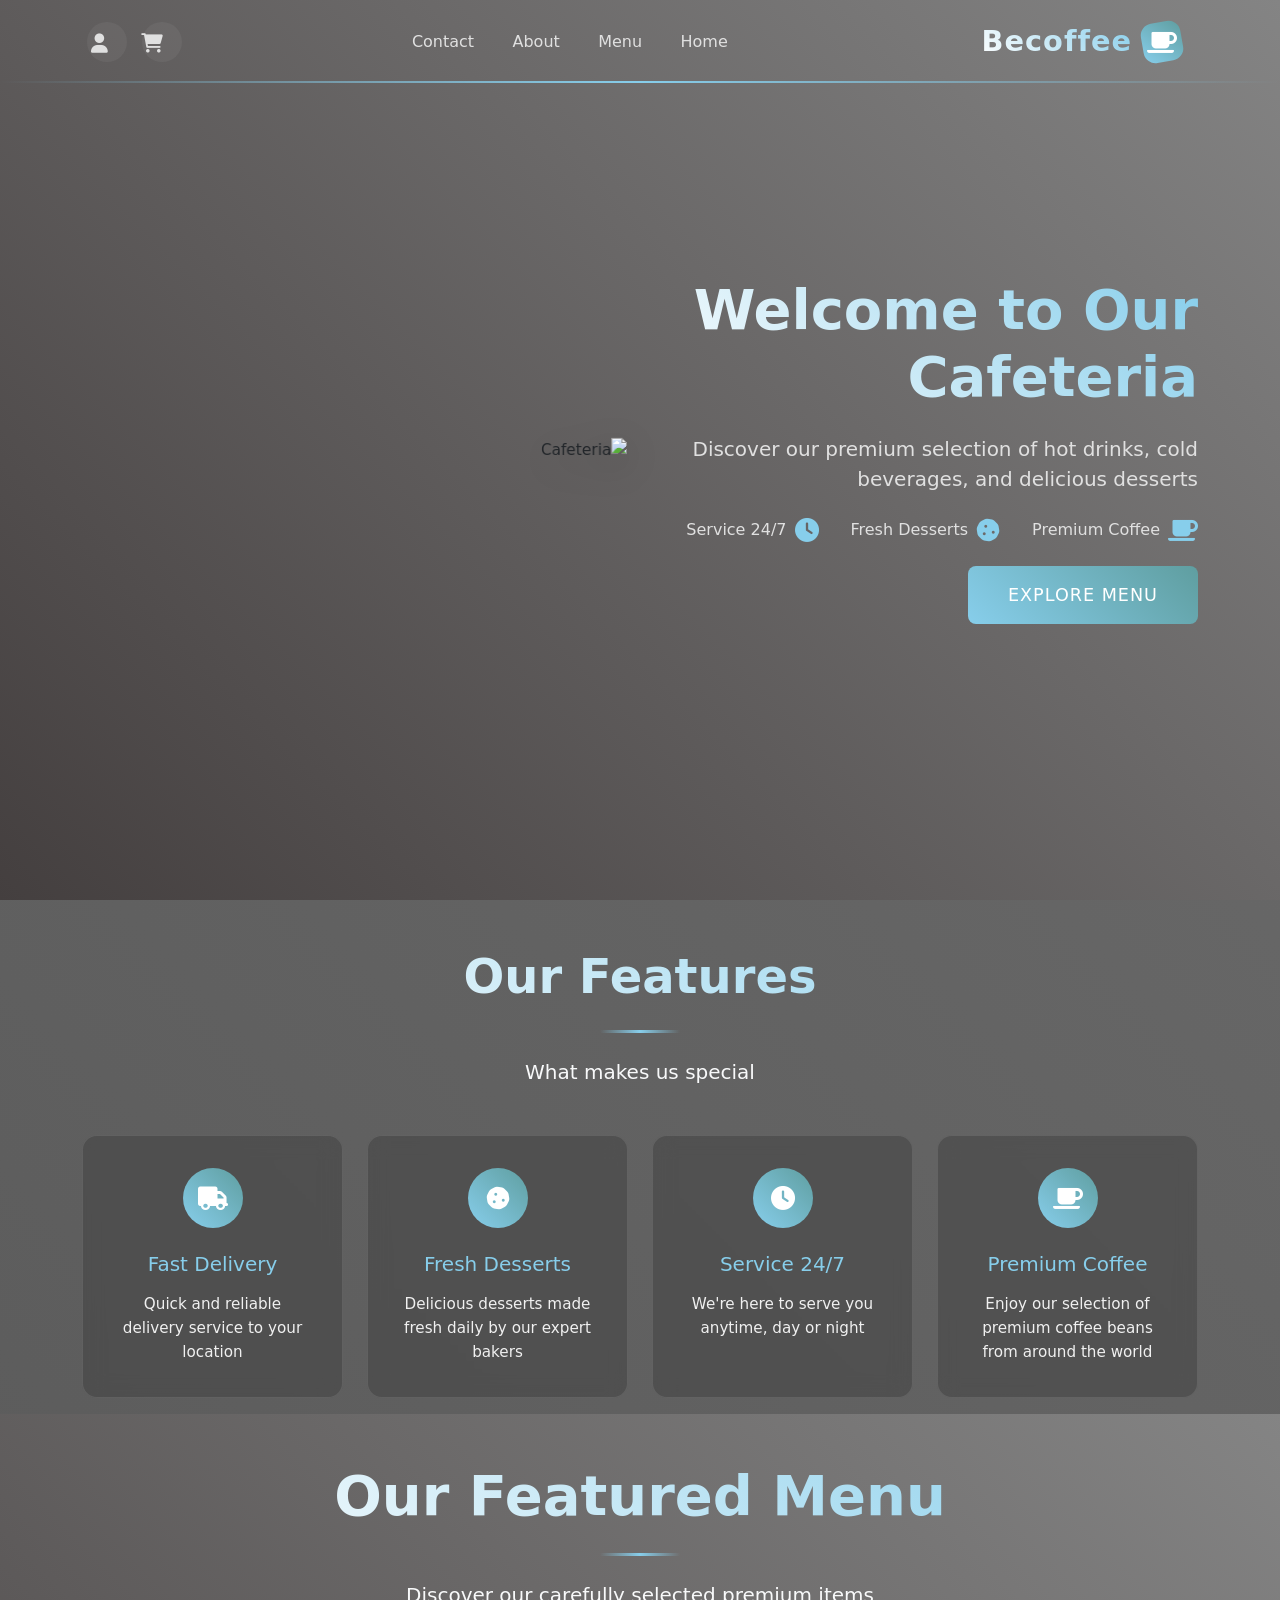
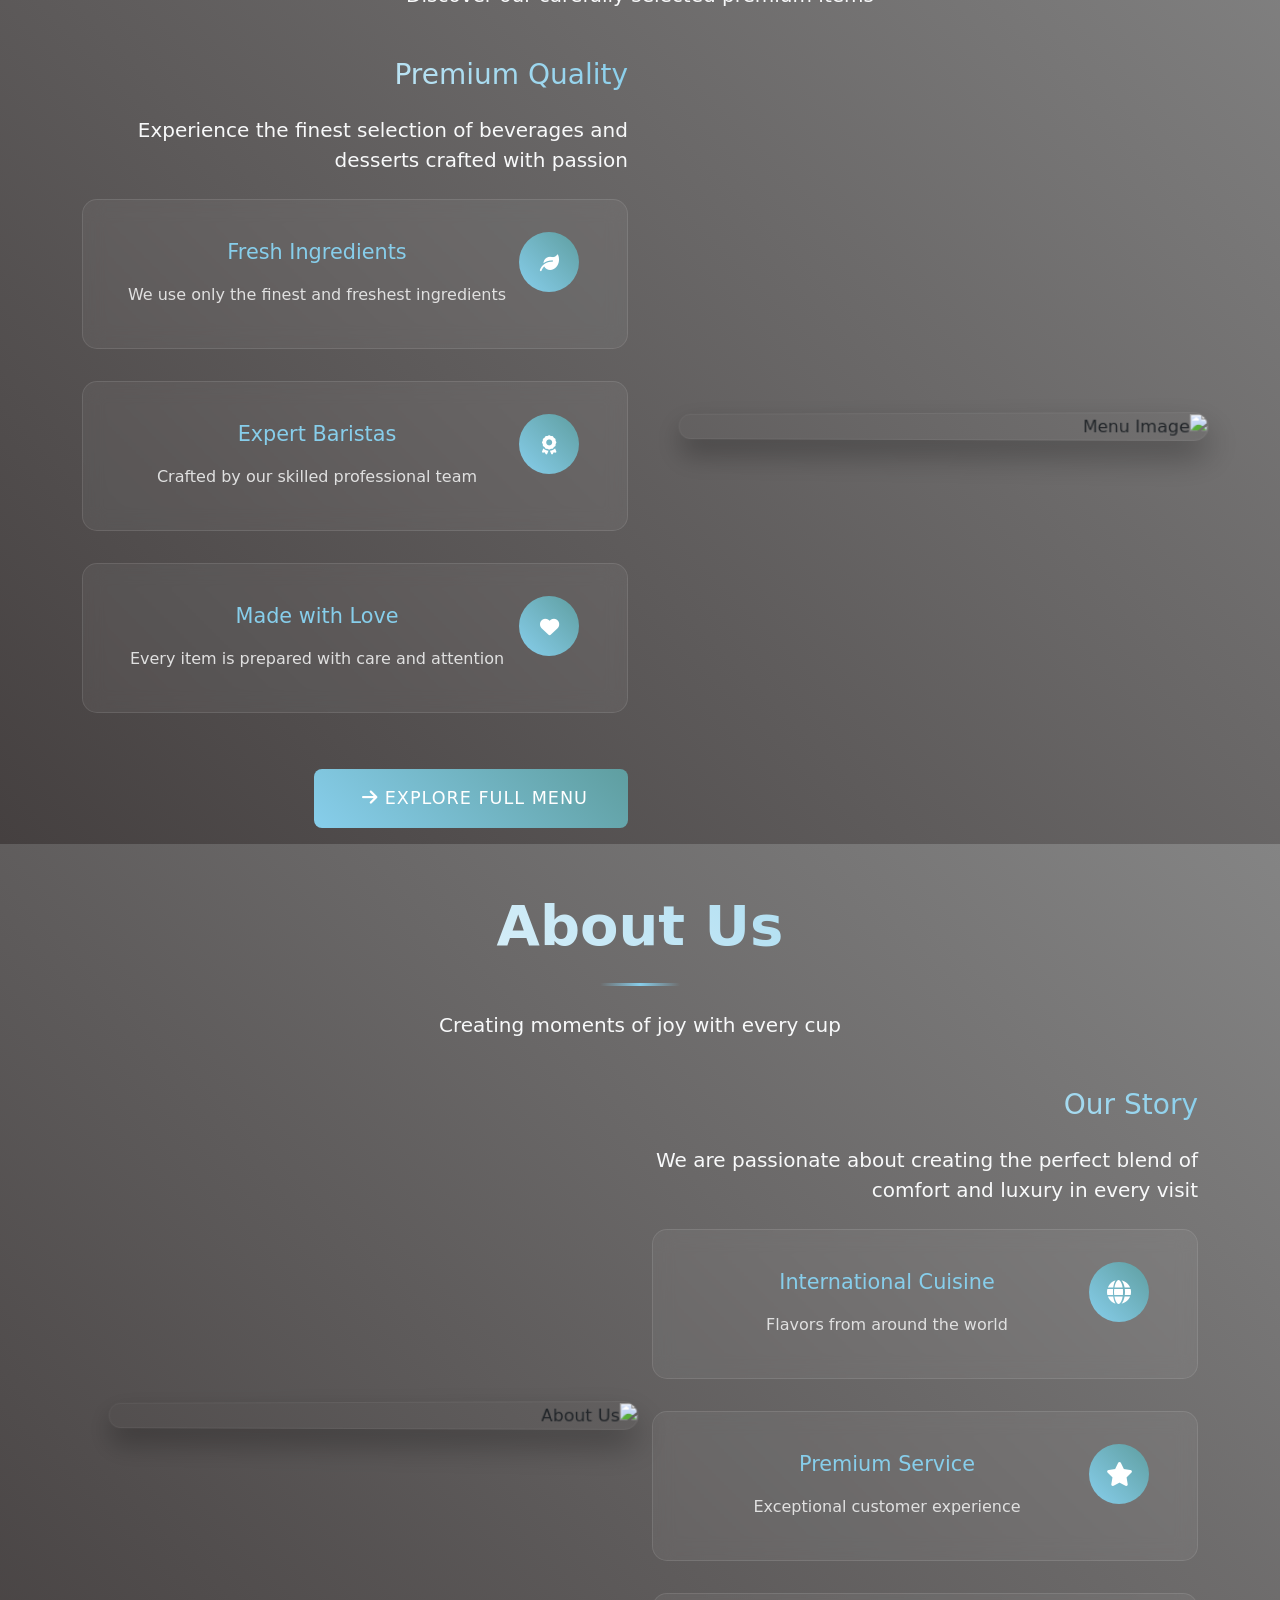
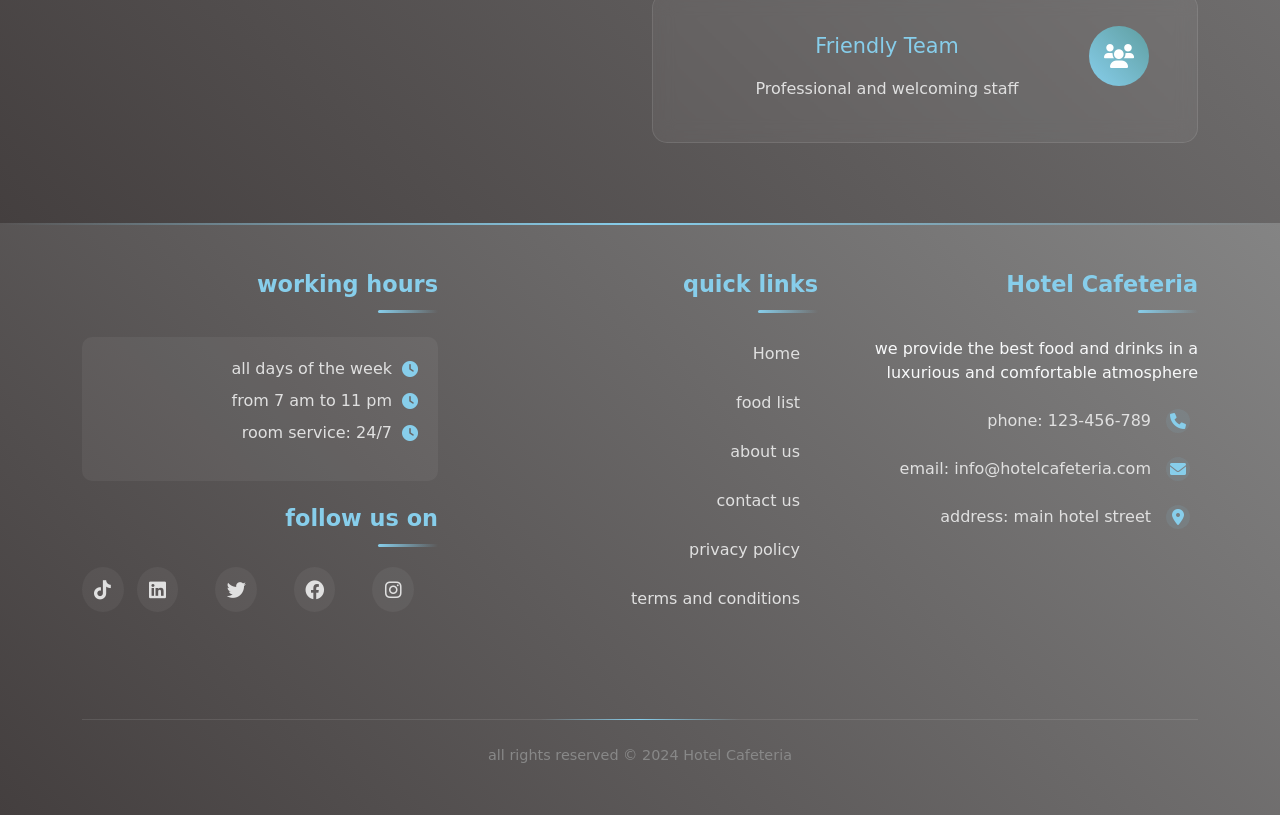
==== main-page/main.html @ fc890a3b "14/1 (login and register and main and menue" ====
<!DOCTYPE html>
<html lang="ar" dir="rtl">
  <head>
    <meta charset="UTF-8" />
    <meta name="viewport" content="width=device-width, initial-scale=1.0" />
    <title>Hotel Cafeteria</title>
    <!-- Bootstrap CSS -->
    <link
      href="https://cdn.jsdelivr.net/npm/bootstrap@5.3.0/dist/css/bootstrap.min.css"
      rel="stylesheet"
    />
    <!-- Font Awesome -->
    <link
      rel="stylesheet"
      href="https://cdnjs.cloudflare.com/ajax/libs/font-awesome/6.0.0/css/all.min.css"
    />
    <!-- Custom CSS -->
    <link rel="stylesheet" href="style.css" />
  </head>
  <body>
    <!-- Navbar -->
    <nav class="navbar navbar-expand-lg navbar-light bg-light fixed-top">
      <div class="container">
        <!-- Logo on the left -->
        <a class="navbar-brand" href="#">
          <div class="logo-container">
            <div class="logo-icon">
              <i class="fas fa-coffee"></i>
            </div>
            <span class="logo-text">Becoffee</span>
          </div>
        </a>

        <!-- Toggler button for mobile -->
        <button
          class="navbar-toggler"
          type="button"
          data-bs-toggle="collapse"
          data-bs-target="#navbarNav"
        >
          <span class="navbar-toggler-icon"></span>
        </button>

        <!-- Navigation items -->
        <div class="collapse navbar-collapse" id="navbarNav">
          <!-- Center menu items -->
          <ul class="navbar-nav mx-auto">
            <li class="nav-item">
              <a class="nav-link" href="#home">Home</a>
            </li>
            <li class="nav-item">
              <a class="nav-link" href="../products/products.html">Menu</a>
            </li>
            <li class="nav-item">
              <a class="nav-link" href="#about">About</a>
            </li>
            <li class="nav-item">
              <a class="nav-link" href="#contact">Contact</a>
            </li>
          </ul>

          <!-- Right icons -->
          <div class="nav-icons">
            <a href="#" class="nav-link d-inline-block me-3">
              <i class="fas fa-shopping-cart"></i>
            </a>
            <a href="#" class="nav-link d-inline-block">
              <i class="fas fa-user"></i>
            </a>
          </div>
        </div>
      </div>
    </nav>

    <!-- Header -->
    <header class="main-header">
      <div class="container">
        <div class="row align-items-center min-vh-100">
          <div class="col-lg-6 text-white">
            <h1 class="display-4 fw-bold mb-4">Welcome to Our Cafeteria</h1>
            <p class="lead mb-4">
              Discover our premium selection of hot drinks, cold beverages, and
              delicious desserts
            </p>
            <div class="header-features mb-4">
              <div class="feature">
                <i class="fas fa-coffee"></i>
                <span>Premium Coffee</span>
              </div>
              <div class="feature">
                <i class="fas fa-cookie"></i>
                <span>Fresh Desserts</span>
              </div>
              <div class="feature">
                <i class="fas fa-clock"></i>
                <span>24/7 Service</span>
              </div>
            </div>
            <a href="../products/products.html" class="btn btn-primary btn-lg">Explore Menu</a>
          </div>
          <div class="col-lg-6">
            <img
              src="./home_coffee_slide1.png"
              alt="Cafeteria"
              class="img-fluid header-image"
            />
          </div>
        </div>
      </div>
    </header>

    <!-- Features Section -->
    <section class="features-section py-5">
      <div class="container">
        <div class="section-header text-center mb-5">
          <h2 class="display-5 fw-bold text-gradient">Our Features</h2>
          <div class="section-divider"></div>
          <p class="lead text-light">What makes us special</p>
        </div>

        <div class="row g-4">
          <!-- Feature 1 -->
          <div class="col-lg-3 col-md-6">
            <div class="feature-box text-center">
              <div class="feature-icon">
                <i class="fas fa-coffee"></i>
              </div>
              <h4>Premium Coffee</h4>
              <p>
                Enjoy our selection of premium coffee beans from around the world
              </p>
            </div>
          </div>

          <!-- Feature 2 -->
          <div class="col-lg-3 col-md-6">
            <div class="feature-box text-center">
              <div class="feature-icon">
                <i class="fas fa-clock"></i>
              </div>
              <h4>24/7 Service</h4>
              <p>We're here to serve you anytime, day or night</p>
            </div>
          </div>

          <!-- Feature 3 -->
          <div class="col-lg-3 col-md-6">
            <div class="feature-box text-center">
              <div class="feature-icon">
                <i class="fas fa-cookie"></i>
              </div>
              <h4>Fresh Desserts</h4>
              <p>Delicious desserts made fresh daily by our expert bakers</p>
            </div>
          </div>

          <!-- Feature 4 -->
          <div class="col-lg-3 col-md-6">
            <div class="feature-box text-center">
              <div class="feature-icon">
                <i class="fas fa-truck"></i>
              </div>
              <h4>Fast Delivery</h4>
              <p>Quick and reliable delivery service to your location</p>
            </div>
          </div>
        </div>
      </div>
    </section>

    <!-- Menu Section -->
    <section id="menu" class="menu-section py-5">
      <div class="container">
        <div class="section-header text-center mb-5">
          <h2 class="display-5 fw-bold text-gradient">Our Featured Menu</h2>
          <div class="section-divider"></div>
          <p class="lead text-light">
            Discover our carefully selected premium items
          </p>
        </div>
        <div class="row align-items-center">
          <div class="col-lg-6 mb-4 mb-lg-0">
            <div class="menu-image-container">
              <img
                src="./66782a3f20ce4051506907.jpg"
                alt="Menu Image"
                class="img-fluid rounded-lg menu-image"
              />
              <div class="menu-image-overlay"></div>
            </div>
          </div>
          <div class="col-lg-6">
            <div class="menu-content">
              <h3 class="text-gradient mb-4">Premium Quality</h3>
              <p class="lead text-light mb-4">
                Experience the finest selection of beverages and desserts crafted
                with passion
              </p>
              <div class="menu-features">
                <div class="menu-feature-item">
                  <div class="feature-icon">
                    <i class="fas fa-leaf"></i>
                  </div>
                  <div class="feature-text">
                    <h5>Fresh Ingredients</h5>
                    <p>We use only the finest and freshest ingredients</p>
                  </div>
                </div>
                <div class="menu-feature-item">
                  <div class="feature-icon">
                    <i class="fas fa-award"></i>
                  </div>
                  <div class="feature-text">
                    <h5>Expert Baristas</h5>
                    <p>Crafted by our skilled professional team</p>
                  </div>
                </div>
                <div class="menu-feature-item">
                  <div class="feature-icon">
                    <i class="fas fa-heart"></i>
                  </div>
                  <div class="feature-text">
                    <h5>Made with Love</h5>
                    <p>Every item is prepared with care and attention</p>
                  </div>
                </div>
              </div>
              <a href="../products/products.html" class="btn btn-primary btn-lg mt-4">
                <span>Explore Full Menu</span>
                <i class="fas fa-arrow-right ms-2"></i>
              </a>
            </div>
          </div>
        </div>
      </div>
    </section>

    <!-- About Us Section -->
    <section id="about" class="about-section py-5">
      <div class="container">
        <div class="section-header text-center mb-5">
          <h2 class="display-5 fw-bold text-gradient">About Us</h2>
          <div class="section-divider"></div>
          <p class="lead text-light">Creating moments of joy with every cup</p>
        </div>
        <div class="row align-items-center">
          <div class="col-lg-6 mb-4 mb-lg-0">
            <div class="about-content">
              <h3 class="text-gradient mb-4">Our Story</h3>
              <p class="lead text-light mb-4">
                We are passionate about creating the perfect blend of comfort and
                luxury in every visit
              </p>
              <div class="about-features">
                <div class="about-feature-item">
                  <i class="fas fa-globe"></i>
                  <div>
                    <h5>International Cuisine</h5>
                    <p>Flavors from around the world</p>
                  </div>
                </div>
                <div class="about-feature-item">
                  <i class="fas fa-star"></i>
                  <div>
                    <h5>Premium Service</h5>
                    <p>Exceptional customer experience</p>
                  </div>
                </div>
                <div class="about-feature-item">
                  <i class="fas fa-users"></i>
                  <div>
                    <h5>Friendly Team</h5>
                    <p>Professional and welcoming staff</p>
                  </div>
                </div>
              </div>
            </div>
          </div>
          <div class="col-lg-6">
            <div class="about-image-container">
              <img
                src="about-image.jpg"
                alt="About Us"
                class="img-fluid rounded-lg about-image"
              />
              <div class="about-image-overlay"></div>
            </div>
          </div>
        </div>
      </div>
    </section>

    <!-- Footer -->
    <footer class="bg-dark text-light py-5">
      <div class="container">
        <div class="row g-4">
          <!-- معلومات الشركة -->
          <div class="col-lg-4 col-md-6">
            <h5 class="mb-4 footer-title">Hotel Cafeteria</h5>
            <p class="mb-3">
              we provide the best food and drinks in a luxurious and comfortable
              atmosphere
            </p>
            <div class="footer-info">
              <p class="mb-2">
                <i class="fas fa-phone me-2 footer-icon"></i>
                phone: 123-456-789
              </p>
              <p class="mb-2">
                <i class="fas fa-envelope me-2 footer-icon"></i>
                email: info@hotelcafeteria.com
              </p>
              <p class="mb-2">
                <i class="fas fa-map-marker-alt me-2 footer-icon"></i>
                address: main hotel street
              </p>
            </div>
          </div>

          <!-- روابط سريعة -->
          <div class="col-lg-4 col-md-6">
            <h5 class="mb-4 footer-title">quick links</h5>
            <ul class="footer-links">
              <li><a href="#home">Home</a></li>
              <li><a href="../products/products.html">food list</a></li>
              <li><a href="#about">about us</a></li>
              <li><a href="#contact">contact us</a></li>
              <li><a href="#">privacy policy</a></li>
              <li><a href="#">terms and conditions</a></li>
            </ul>
          </div>

          <!-- ساعات العمل والتواصل -->
          <div class="col-lg-4 col-md-6">
            <h5 class="mb-4 footer-title">working hours</h5>
            <div class="footer-hours mb-4">
              <p class="mb-2">all days of the week</p>
              <p class="mb-2">from 7 am to 11 pm</p>
              <p class="mb-3">room service: 24/7</p>
            </div>
            <h5 class="mb-3 footer-title">follow us on</h5>
            <div class="social-icons">
              <a href="#" class="me-4" title="Instagram">
                <i class="fab fa-instagram"></i>
              </a>
              <a href="#" class="me-4" title="Facebook">
                <i class="fab fa-facebook"></i>
              </a>
              <a href="#" class="me-4" title="Twitter">
                <i class="fab fa-twitter"></i>
              </a>
              <a href="#" class="me-4" title="LinkedIn">
                <i class="fab fa-linkedin"></i>
              </a>
              <a href="#" title="TikTok">
                <i class="fab fa-tiktok"></i>
              </a>
            </div>
          </div>
        </div>

        <!-- حقوق النشر -->
        <div class="row mt-5">
          <div class="col-12">
            <div class="footer-bottom text-center">
              <p class="mb-0">all rights reserved &copy; 2024 Hotel Cafeteria</p>
            </div>
          </div>
        </div>
      </div>
    </footer>

    <!-- Bootstrap JS -->
    <script src="https://cdn.jsdelivr.net/npm/bootstrap@5.3.0/dist/js/bootstrap.bundle.min.js"></script>
    <!-- Custom JS -->
    <script src="products.js"></script>
  </body>
</html>
---- main-page/style.css ----
:root {
  --primary-color: #87CEEB;
  --secondary-color: #808080;
  --dark-gray: #848484;   /* رمادي غامق */
  --medium-gray: #443f3f;   /* رمادي متوسط */
  --light-gray: #606060;    /* رمادي فاتح */
}

body {
  padding-top: 0;
}

.navbar {
  background: transparent !important;
  position: absolute;
  width: 100%;
  z-index: 1000;
  padding: 20px 0;
  transition: all 0.3s ease;
}

.navbar.scrolled {
  background: linear-gradient(45deg, var(--medium-gray), var(--dark-gray)) !important;
  position: fixed;
  top: 0;
  padding: 15px 0;
}

.navbar::after {
  content: '';
  position: absolute;
  bottom: 0;
  left: 0;
  width: 100%;
  height: 2px;
  background: linear-gradient(to right, transparent, var(--primary-color), transparent);
}

.navbar-brand {
  padding: 0;
}

.navbar-brand img {
  height: 40px;
  transition: transform 0.3s ease;
}

.navbar-brand:hover img {
  transform: scale(1.05);
}

.navbar .nav-link {
  color: #e0e0e0 !important;
  font-weight: 500;
  padding: 0.5rem 1.2rem !important;
  position: relative;
  transition: all 0.3s ease;
}

.navbar .nav-link::after {
  content: '';
  position: absolute;
  bottom: 0;
  left: 50%;
  transform: translateX(-50%);
  width: 0;
  height: 2px;
  background: var(--primary-color);
  transition: width 0.3s ease;
}

.navbar .nav-link:hover {
  color: var(--primary-color) !important;
}

.navbar .nav-link:hover::after {
  width: 70%;
}

.nav-icons .nav-link {
  color: #e0e0e0 !important;
  font-size: 1.2rem;
  width: 40px;
  height: 40px;
  display: inline-flex;
  align-items: center;
  justify-content: center;
  border-radius: 50%;
  margin: 0 5px;
  background: rgba(255, 255, 255, 0.05);
  transition: all 0.3s ease;
}

.nav-icons .nav-link:hover {
  color: var(--primary-color) !important;
  background: rgba(255, 255, 255, 0.1);
  transform: translateY(-2px);
}

.navbar-toggler {
  border: none;
  padding: 0;
  width: 40px;
  height: 40px;
  display: flex;
  align-items: center;
  justify-content: center;
  background: rgba(255, 255, 255, 0.05);
  border-radius: 5px;
}

.navbar-toggler:focus {
  box-shadow: none;
  border: 1px solid var(--primary-color);
}

.navbar-toggler-icon {
  background-image: url("data:image/svg+xml,%3csvg xmlns='http://www.w3.org/2000/svg' viewBox='0 0 30 30'%3e%3cpath stroke='rgba(255, 255, 255, 0.7)' stroke-linecap='round' stroke-miterlimit='10' stroke-width='2' d='M4 7h22M4 15h22M4 23h22'/%3e%3c/svg%3e") !important;
}

@media (max-width: 991.98px) {
  .navbar-collapse {
      background: linear-gradient(45deg, var(--medium-gray), var(--dark-gray));
      padding: 1rem;
      border-radius: 10px;
      margin-top: 1rem;
  }

  .navbar-nav {
      gap: 0.5rem;
  }

  .nav-icons {
      margin-top: 1rem;
      display: flex;
      justify-content: center;
      gap: 1rem;
  }
}

.carousel-item img {
  height: 600px;
  object-fit: cover;
}

.social-icons a {
  transition: color 0.3s;

}

.social-icons a:hover {
  color: var(--primary-color) !important;
}

.feature-item {
  padding: 10px;
  border-radius: 5px;
  transition: background-color 0.3s;
}

.feature-item:hover {
  background-color: rgba(135, 206, 235, 0.1);
}

.btn-primary {
  background-color: var(--primary-color);
  border-color: var(--primary-color);
}

.btn-primary:hover {
  background-color: #5f9ea0;
  border-color: #5f9ea0;
}

/* المزيد من التنسيقات سيتم إضافتها حسب الحاجة */

.navbar .nav-link {
  color: #333;
  font-weight: 500;
  padding: 0.5rem 1rem;
}

.navbar .nav-link:hover {
  color: var(--primary-color);
}

.nav-icons .nav-link {
  font-size: 1.2rem;
  padding: 0.5rem;
}

.nav-icons .nav-link:hover {
  color: var(--primary-color);
}

/* تحسين توسيط عناصر القائمة */
.navbar-nav.mx-auto {
  margin-left: auto !important;
  margin-right: auto !important;
}

.cart-item {
  padding: 10px;
  border: 1px solid #dee2e6;
  border-radius: 5px;
}

.cart-item .btn-group {
  display: flex;
  align-items: center;
}

.cart-item .btn-group .btn {
  padding: 0.25rem 0.5rem;
}

.cart-item .btn-group span {
  min-width: 30px;
  text-align: center;
}

.cart-item .btn-danger {
  padding: 0.25rem 0.5rem;
}

/* تحسين تنسيقات Footer */
footer {
  background: linear-gradient(45deg, var(--medium-gray), var(--dark-gray)) !important;
  position: relative;
  overflow: hidden;
}

footer::before {
  content: '';
  position: absolute;
  top: 0;
  left: 0;
  width: 100%;
  height: 2px;
  background: linear-gradient(to right, transparent, var(--primary-color), transparent);
}

.footer-title {
  color: var(--primary-color);
  font-weight: 600;
  position: relative;
  padding-bottom: 15px;
  margin-bottom: 25px;
  font-size: 1.4rem;
}

.footer-title::after {
  content: '';
  position: absolute;
  right: 0;
  bottom: 0;
  width: 60px;
  height: 3px;
  background: linear-gradient(to right, var(--primary-color), transparent);
  border-radius: 2px;
}

.footer-info p {
  color: #e0e0e0;
  transition: all 0.3s ease;
  padding: 8px 0;
  display: flex;
  align-items: center;
  margin-bottom: 10px;
}

.footer-info p:hover {
  color: var(--primary-color);
  transform: translateX(-5px);
}

.footer-icon {
  color: var(--primary-color);
  width: 24px;
  height: 24px;
  margin-left: 15px;
  display: flex;
  align-items: center;
  justify-content: center;
  background: rgba(135, 206, 235, 0.1);
  border-radius: 50%;
  padding: 5px;
}

.footer-links {
  list-style: none;
  padding: 0;
  margin: 0;
}

.footer-links li {
  margin-bottom: 15px;
  transition: all 0.3s ease;
}

.footer-links a {
  color: #e0e0e0;
  text-decoration: none;
  transition: all 0.3s ease;
  display: flex;
  align-items: center;
  padding: 5px 0;
}

.footer-links a::before {
  content: '\f054';
  font-family: 'Font Awesome 5 Free';
  font-weight: 900;
  margin-left: 10px;
  font-size: 0.8rem;
  color: var(--primary-color);
  opacity: 0;
  transition: all 0.3s ease;
}

.footer-links a:hover {
  color: var(--primary-color);
  padding-right: 10px;
}

.footer-links a:hover::before {
  opacity: 1;
}

.footer-hours {
  background: rgba(255, 255, 255, 0.05);
  padding: 20px;
  border-radius: 10px;
  margin-bottom: 30px;
}

.footer-hours p {
  color: #e0e0e0;
  margin-bottom: 10px;
  display: flex;
  align-items: center;
}

.footer-hours p::before {
  content: '\f017';
  font-family: 'Font Awesome 5 Free';
  font-weight: 900;
  color: var(--primary-color);
  margin-left: 10px;
}

/* تحسين أيقونات التواصل الاجتماعي */
.social-icons {
  display: flex;
  align-items: center;
  gap: 0.8rem;
  margin-top: 20px;
}

.social-icons a {
  color: #e0e0e0;
  font-size: 1.2rem;
  transition: all 0.4s ease;
  display: flex;
  align-items: center;
  justify-content: center;
  width: 45px;
  height: 45px;
  border-radius: 50%;
  background: rgba(255, 255, 255, 0.05);
  border: none;
  position: relative;
  overflow: hidden;
  text-decoration: none;
}

.social-icons a::before {
  content: '';
  position: absolute;
  top: 0;
  left: 0;
  width: 100%;
  height: 100%;
  background: linear-gradient(45deg, var(--primary-color), #5f9ea0);
  opacity: 0;
  transition: all 0.4s ease;
  z-index: 1;
}

.social-icons a i {
  position: relative;
  z-index: 2;
}

.social-icons a:hover {
  transform: translateY(-5px) rotate(360deg);
  border: none;
}

.social-icons a:hover::before {
  opacity: 0;
}

.social-icons a:hover i {
  color: var(--primary-color);
}

.footer-bottom {
  padding-top: 25px;
  margin-top: 40px;
  border-top: 1px solid rgba(255, 255, 255, 0.1);
  position: relative;
}

.footer-bottom::before {
  content: '';
  position: absolute;
  top: -1px;
  left: 50%;
  transform: translateX(-50%);
  width: 200px;
  height: 1px;
  background: linear-gradient(to right, transparent, var(--primary-color), transparent);
}

.footer-bottom p {
  color: #888;
  font-size: 0.9rem;
  text-align: center;
}

@media (max-width: 768px) {
  .footer-title {
      margin-top: 2rem;
      font-size: 1.2rem;
  }

  .social-icons {
      justify-content: center;
      margin-top: 1.5rem;
  }

  .footer-hours {
      margin-top: 2rem;
  }
}

@media (max-width: 991.98px) {
  .navbar-collapse {
      max-height: calc(100vh - 100px);
      overflow-y: auto;
  }

  .navbar .nav-link {
      padding: 0.8rem 1.2rem !important;
      text-align: center;
  }

  .navbar .nav-link::after {
      bottom: 5px;
  }
}

/* تنسيق Header الرئيسي */
.main-header {
  background: linear-gradient(45deg, var(--medium-gray), var(--dark-gray));
  min-height: 100vh;
  position: relative;
  overflow: hidden;
}

.main-header::before {
  content: '';
  position: absolute;
  top: 0;
  left: 0;
  width: 100%;
  height: 100%;
  background: url('pattern.png');
  opacity: 0.1;
}

.main-header .container {
  position: relative;
  z-index: 1;
}

.main-header h1 {
  font-size: 3.5rem;
  margin-bottom: 1.5rem;
  background: linear-gradient(45deg, #fff, var(--primary-color));
  -webkit-background-clip: text;
  -webkit-text-fill-color: transparent;
}

.main-header .lead {
  font-size: 1.25rem;
  color: #e0e0e0;
  margin-bottom: 2rem;
}

.header-features {
  display: flex;
  gap: 2rem;
  margin-bottom: 2.5rem;
}

.header-features .feature {
  display: flex;
  align-items: center;
  gap: 0.5rem;
  color: #e0e0e0;
}

.header-features .feature i {
  color: var(--primary-color);
  font-size: 1.5rem;
}

.header-image {
  transform: perspective(1000px) rotateY(-15deg);
  transition: transform 0.3s ease;
  filter: drop-shadow(0 10px 20px rgba(0,0,0,0.3));
}

.header-image:hover {
  transform: perspective(1000px) rotateY(0deg);
}

.btn-primary {
  padding: 1rem 2rem;
  font-size: 1.1rem;
  text-transform: uppercase;
  letter-spacing: 1px;
  position: relative;
  overflow: hidden;
  z-index: 1;
}

.btn-primary::before {
  content: '';
  position: absolute;
  top: 0;
  left: 0;
  width: 0;
  height: 100%;
  background: rgba(255,255,255,0.1);
  transition: width 0.3s ease;
  z-index: -1;
}

.btn-primary:hover::before {
  width: 100%;
}

/* تحسينات للشاشات الصغيرة */
@media (max-width: 991.98px) {
  .main-header {
      text-align: center;
  }

  .header-features {
      justify-content: center;
      flex-wrap: wrap;
  }

  .header-image {
      margin-top: 3rem;
      transform: none;
  }

  .navbar-collapse {
      background: linear-gradient(45deg, var(--medium-gray), var(--dark-gray));
  }
}

/* تنسيقات مشتركة لجميع الأقسام */
.features-section,
.menu-section,
.about-section {
  position: relative;
  background: url('./istockphoto-1667914729-612x612.jpg') center/cover fixed;
  background-size: 100% auto;
  z-index: 2;
  padding: 5rem 0;
}

.features-section::before,
.menu-section::before,
.about-section::before {
  content: '';
  position: absolute;
  top: 0;
  left: 0;
  width: 100%;
  height: 100%;
  background: linear-gradient(45deg,
      rgba(64, 64, 64, 0.85),
      rgba(64, 64, 64, 0.80)
  );
  z-index: -1;
}

/* تنسيقات مشتركة للبطاقات في جميع الأقسام */
.feature-box,
.menu-feature-item,
.about-feature-item {
  background: rgba(64, 64, 64, 0.5);
  backdrop-filter: blur(10px);
  border: 1px solid rgba(255, 255, 255, 0.1);
  padding: 2rem;
  border-radius: 15px;
  transition: all 0.3s ease;
  height: 100%;
}

.feature-box:hover,
.menu-feature-item:hover,
.about-feature-item:hover {
  background: rgba(64, 64, 64, 0.7);
}

/* تنسيقات مشتركة للأيقونات */
.feature-icon,
.menu-feature-item .feature-icon,
.about-feature-item i {
  width: 60px;
  height: 60px;
  background: linear-gradient(45deg, var(--primary-color), #5f9ea0);
  border-radius: 50%;
  display: flex;
  align-items: center;
  justify-content: center;
  margin: 0 auto 1.5rem;
  color: white;
  font-size: 1.5rem;
  transition: all 0.3s ease;
}

/* تنسيقات مشتركة للنصوص */
.feature-box h4,
.menu-feature-item h5,
.about-feature-item h5 {
  color: var(--primary-color);
  margin-bottom: 1rem;
  font-size: 1.25rem;
  text-align: center;
}

.feature-box p,
.menu-feature-item p,
.about-feature-item p {
  color: #f0f0f0;
  margin-bottom: 0;
  font-size: 0.95rem;
  line-height: 1.6;
  text-align: center;
}

/* تنسيقات الصور في الأقسام */
.menu-image-container,
.about-image-container {
  position: relative;
  overflow: hidden;
  border-radius: 15px;
  box-shadow: 0 10px 30px rgba(0,0,0,0.3);
  border: 1px solid rgba(255, 255, 255, 0.05);
  margin-bottom: 2rem;
}

.menu-image,
.about-image {
  transition: transform 0.5s ease;
  width: 100%;
}

.menu-image-container:hover .menu-image,
.about-image-container:hover .about-image {
  transform: scale(1.05);
}

/* تنسيقات للشاشات الصغيرة */
@media (max-width: 991.98px) {
  .features-section,
  .menu-section,
  .about-section {
      padding: 3rem 0;
  }

  .feature-box,
  .menu-feature-item,
  .about-feature-item {
      margin-bottom: 2rem;
  }

  .feature-box:hover,
  .menu-feature-item:hover,
  .about-feature-item:hover {
      transform: translateY(-5px);
  }
}

/* تباعد بين الأقسام */
.menu-section,
.about-section {
  margin-top: -2rem;
}

/* تنسيقات اللوجو */
.logo-container {
  display: flex;
  align-items: center;
  gap: 10px;
}

.logo-icon {
  width: 40px;
  height: 40px;
  background: linear-gradient(45deg, var(--primary-color), #5f9ea0);
  border-radius: 12px;
  display: flex;
  align-items: center;
  justify-content: center;
  transform: rotate(-10deg);
  transition: all 0.3s ease;
}

.logo-icon i {
  color: white;
  font-size: 1.5rem;
  transform: rotate(10deg);
}

.logo-text {
  font-size: 1.8rem;
  font-weight: 700;
  color: #e0e0e0;
  letter-spacing: 1px;
  background: linear-gradient(45deg, #fff, var(--primary-color));
  -webkit-background-clip: text;
  -webkit-text-fill-color: transparent;
}

.navbar-brand:hover .logo-icon {
  transform: rotate(0deg);
}

.navbar-brand:hover .logo-text {
  background: linear-gradient(45deg, var(--primary-color), #fff);
  -webkit-background-clip: text;
  -webkit-text-fill-color: transparent;
}

/* تنسيقات عامة للأقسام */
.text-gradient {
  background: linear-gradient(45deg, #fff, var(--primary-color));
  -webkit-background-clip: text;
  -webkit-text-fill-color: transparent;
}

.section-header {
  position: relative;
  margin-bottom: 4rem;
}

.section-divider {
  width: 80px;
  height: 3px;
  background: linear-gradient(to right, transparent, var(--primary-color), transparent);
  margin: 1.5rem auto;
}

/* Menu Section Styling */
.menu-section {
  background: linear-gradient(45deg, #1a1a1a, #2d2d2d, #1a1a1a);
  position: relative;
}

.menu-image-container {
  position: relative;
  overflow: hidden;
  border-radius: 15px;
  box-shadow: 0 10px 30px rgba(0,0,0,0.3);
  border: 1px solid rgba(255, 255, 255, 0.05);
}

.menu-image {
  transition: transform 0.5s ease;
}

.menu-image-container:hover .menu-image {
  transform: scale(1.05);
}

.menu-image-overlay {
  position: absolute;
  top: 0;
  left: 0;
  width: 100%;
  height: 100%;
  background: linear-gradient(45deg,
      rgba(135, 206, 235, 0.3),
      rgba(95, 158, 160, 0.3)
  );
  opacity: 0;
  transition: opacity 0.3s ease;
}

.menu-image-container:hover .menu-image-overlay {
  opacity: 1;
}

.menu-feature-item {
  display: flex;
  align-items: center;
  margin-bottom: 2rem;
  padding: 1rem;
  background: rgba(255,255,255,0.03);
  backdrop-filter: blur(15px);
  border: 1px solid rgba(255, 255, 255, 0.05);
  border-radius: 10px;
  transition: transform 0.3s ease;
}

.menu-feature-item:hover {
  transform: translateX(10px);
  background: rgba(255,255,255,0.07);
  border-color: rgba(255, 255, 255, 0.1);
}

.menu-feature-item .feature-icon {
  width: 50px;
  height: 50px;
  background: linear-gradient(45deg, var(--primary-color), #5f9ea0);
  border-radius: 50%;
  display: flex;
  align-items: center;
  justify-content: center;
  margin-right: 1rem;
}

.menu-feature-item .feature-icon i {
  color: white;
  font-size: 1.2rem;
}

.menu-feature-item .feature-text {
  flex: 1;
}

.menu-feature-item h5 {
  color: var(--primary-color);
  margin-bottom: 0.3rem;
}

.menu-feature-item p {
  color: #e0e0e0;
  margin-bottom: 0;
  font-size: 0.9rem;
}

/* About Section Styling */
.about-section {
  background: linear-gradient(45deg, #1a1a1a, #2d2d2d, #1a1a1a);
  position: relative;
}

.about-image-container {
  position: relative;
  overflow: hidden;
  border-radius: 15px;
  box-shadow: 0 10px 30px rgba(0,0,0,0.3);
  border: 1px solid rgba(255, 255, 255, 0.05);
}

.about-image {
  transition: transform 0.5s ease;
}

.about-image-container:hover .about-image {
  transform: scale(1.05);
}

.about-feature-item {
  display: flex;
  align-items: center;
  margin-bottom: 2rem;
  padding: 1rem;
  background: rgba(255,255,255,0.03);
  backdrop-filter: blur(15px);
  border: 1px solid rgba(255, 255, 255, 0.05);
  border-radius: 10px;
  transition: all 0.3s ease;
}

.about-feature-item:hover {
  transform: translateX(10px);
  background: rgba(255,255,255,0.07);
  border-color: rgba(255, 255, 255, 0.1);
}

.about-feature-item i {
  width: 50px;
  height: 50px;
  background: linear-gradient(45deg, var(--primary-color), #5f9ea0);
  border-radius: 50%;
  display: flex;
  align-items: center;
  justify-content: center;
  margin-right: 1rem;
  color: white;
  font-size: 1.2rem;
}

.about-feature-item div {
  flex: 1;
}

.about-feature-item h5 {
  color: var(--primary-color);
  margin-bottom: 0.3rem;
}

.about-feature-item p {
  color: #e0e0e0;
  margin-bottom: 0;
  font-size: 0.9rem;
}

/* تحسينات للشاشات الصغيرة */
@media (max-width: 991.98px) {
  .menu-feature-item,
  .about-feature-item {
      transform: none !important;
  }

  .section-header {
      margin-bottom: 3rem;
  }
}

/* تنسيقات مشتركة للأقسام */
.menu-section,
.about-section {
  background: linear-gradient(45deg, var(--medium-gray), var(--dark-gray));
  min-height: 100vh;
  position: relative;
  overflow: hidden;
  padding: 6rem 0;
}

/* تأثير الخلفية المشترك */
.menu-section::before,
.about-section::before {
  content: '';
  position: absolute;
  top: 0;
  left: 0;
  width: 100%;
  height: 100%;
  background: url('pattern.png');
  opacity: 0.1;
}

/* تنسيقات العناوين الرئيسية */
.menu-section h2,
.about-section h2 {
  font-size: 3.5rem;
  margin-bottom: 1.5rem;
  background: linear-gradient(45deg, #fff, var(--primary-color));
  -webkit-background-clip: text;
  -webkit-text-fill-color: transparent;
}

.menu-section .lead,
.about-section .lead {
  font-size: 1.25rem;
  color: #e0e0e0;
  margin-bottom: 3rem;
}

/* تنسيقات البطاقات */
.menu-feature-item,
.about-feature-item {
  background: rgba(255, 255, 255, 0.05);
  backdrop-filter: blur(10px);
  border: 1px solid rgba(255, 255, 255, 0.1);
  padding: 2rem;
  border-radius: 15px;
  transition: all 0.4s ease;
  margin-bottom: 2rem;
}

.menu-feature-item:hover,
.about-feature-item:hover {
  transform: translateY(-10px);
  background: rgba(255, 255, 255, 0.1);
  border-color: rgba(255, 255, 255, 0.2);
}

/* تنسيقات الأيقونات */
.menu-feature-item .feature-icon,
.about-feature-item i {
  width: 60px;
  height: 60px;
  background: linear-gradient(45deg, var(--primary-color), #5f9ea0);
  border-radius: 50%;
  display: flex;
  align-items: center;
  justify-content: center;
  margin-bottom: 1.5rem;
  color: white;
  font-size: 1.5rem;
  transition: all 0.3s ease;
}

/* تنسيقات الصور */
.menu-image-container,
.about-image-container {
  position: relative;
  overflow: hidden;
  border-radius: 20px;
  box-shadow: 0 15px 30px rgba(0,0,0,0.3);
  transform: perspective(1000px) rotateY(-15deg);
  transition: all 0.5s ease;
}

.menu-image-container:hover,
.about-image-container:hover {
  transform: perspective(1000px) rotateY(0deg);
}

.menu-image,
.about-image {
  width: 100%;
  transition: transform 0.5s ease;
}

/* تنسيقات النصوص */
.menu-feature-item h5,
.about-feature-item h5 {
  color: var(--primary-color);
  font-size: 1.3rem;
  margin-bottom: 1rem;
}

.menu-feature-item p,
.about-feature-item p {
  color: #e0e0e0;
  font-size: 1rem;
  line-height: 1.7;
}

/* تنسيق الأزرار */
.btn-primary {
  padding: 1rem 2.5rem;
  font-size: 1.1rem;
  text-transform: uppercase;
  letter-spacing: 1px;
  background: linear-gradient(45deg, var(--primary-color), #5f9ea0);
  border: none;
  position: relative;
  overflow: hidden;
  z-index: 1;
  transition: all 0.3s ease;
}

.btn-primary::before {
  content: '';
  position: absolute;
  top: 0;
  left: 0;
  width: 0;
  height: 100%;
  background: rgba(255,255,255,0.2);
  transition: width 0.3s ease;
  z-index: -1;
}

.btn-primary:hover::before {
  width: 100%;
}

/* تحسينات للشاشات الصغيرة */
@media (max-width: 991.98px) {
  .menu-section,
  .about-section {
      text-align: center;
      padding: 4rem 0;
  }

  .menu-section h2,
  .about-section h2 {
      font-size: 2.5rem;
  }

  .menu-image-container,
  .about-image-container {
      transform: none;
      margin: 2rem 0;
  }

  .menu-feature-item,
  .about-feature-item {
      text-align: center;
  }

  .menu-feature-item .feature-icon,
  .about-feature-item i {
      margin: 0 auto 1.5rem;
  }
}

/* Products Page Styling */
.products-header {
  background: linear-gradient(45deg, var(--medium-gray), var(--dark-gray));
  padding: 8rem 0 4rem;
  position: relative;
  overflow: hidden;
}

.products-header::before {
  content: '';
  position: absolute;
  top: 0;
  left: 0;
  width: 100%;
  height: 100%;
  background: url('pattern.png');
  opacity: 0.1;
}

.products-section {
  background: linear-gradient(45deg, var(--medium-gray), var(--dark-gray));
  padding: 4rem 0;
  min-height: 100vh;
}

/* Cart Sidebar Styling */
.cart-sidebar {
  background: rgba(255, 255, 255, 0.05);
  backdrop-filter: blur(10px);
  border: 1px solid rgba(255, 255, 255, 0.1);
  border-radius: 15px;
  padding: 1.5rem;
  position: sticky;
  top: 100px;
  transition: all 0.3s ease;
}

.cart-header {
  border-bottom: 1px solid rgba(255, 255, 255, 0.1);
  padding-bottom: 1rem;
  margin-bottom: 1rem;
}

.cart-header h4 {
  color: var(--primary-color);
  margin: 0;
  font-size: 1.3rem;
}

.cart-items {
  max-height: 400px;
  overflow-y: auto;
  margin-bottom: 1rem;
}

.cart-item {
  background: rgba(255, 255, 255, 0.03);
  border: 1px solid rgba(255, 255, 255, 0.05);
  border-radius: 10px;
  padding: 1rem;
  margin-bottom: 1rem;
  transition: all 0.3s ease;
}

.cart-item:hover {
  background: rgba(255, 255, 255, 0.07);
}

.cart-total {
  border-top: 1px solid rgba(255, 255, 255, 0.1);
  padding-top: 1rem;
  margin-bottom: 1rem;
}

.cart-total h5 {
  color: #e0e0e0;
}

/* Filter Buttons Styling */
.filter-buttons {
  display: flex;
  gap: 1rem;
  flex-wrap: wrap;
  margin-bottom: 2rem;
}

.btn-filter {
  background: rgba(255, 255, 255, 0.05);
  color: #e0e0e0;
  border: 1px solid rgba(255, 255, 255, 0.1);
  padding: 0.8rem 1.5rem;
  border-radius: 10px;
  transition: all 0.3s ease;
}

.btn-filter:hover,
.btn-filter.active {
  background: var(--primary-color);
  color: white;
  transform: translateY(-2px);
}

/* Product Card Styling */
.product-card {
  background: rgba(255, 255, 255, 0.05);
  backdrop-filter: blur(10px);
  border: 1px solid rgba(255, 255, 255, 0.1);
  border-radius: 15px;
  overflow: hidden;
  transition: all 0.3s ease;
}

.product-card:hover {
  transform: translateY(-10px);
  background: rgba(255, 255, 255, 0.08);
}

.product-image {
  height: 200px;
  object-fit: cover;
  transition: transform 0.3s ease;
}

.product-card:hover .product-image {
  transform: scale(1.05);
}

.product-body {
  padding: 1.5rem;
}

.product-title {
  color: var(--primary-color);
  font-size: 1.2rem;
  margin-bottom: 0.5rem;
}

.product-description {
  color: #e0e0e0;
  font-size: 0.9rem;
  margin-bottom: 1rem;
}

.product-price {
  color: #fff;
  font-size: 1.3rem;
  font-weight: bold;
  margin-bottom: 1rem;
}

/* Responsive Adjustments */
@media (max-width: 991.98px) {
  .cart-sidebar {
      position: static;
      margin-bottom: 2rem;
  }

  .filter-buttons {
      justify-content: center;
  }
}

/* Cart Overlay Styling */
.cart-overlay {
  position: fixed;
  top: 0;
  right: -100%;
  width: 100%;
  height: 100vh;
  background: rgba(0, 0, 0, 0.5);
  z-index: 1000;
  transition: all 0.3s ease;
  opacity: 0;
  visibility: hidden;
}

.cart-overlay.active {
  right: 0;
  opacity: 1;
  visibility: visible;
}

.cart-sidebar-overlay {
  position: absolute;
  top: 0;
  right: -400px;
  width: 400px;
  height: 100%;
  background: linear-gradient(45deg, var(--medium-gray), var(--dark-gray));
  padding: 2rem;
  transition: all 0.3s ease;
  overflow-y: auto;
}

.cart-overlay.active .cart-sidebar-overlay {
  right: 0;
}

.btn-close-cart {
  position: absolute;
  top: 1rem;
  right: 1rem;
  background: none;
  border: none;
  color: var(--primary-color);
  font-size: 1.5rem;
  cursor: pointer;
  transition: all 0.3s ease;
}

.btn-close-cart:hover {
  color: #fff;
  transform: rotate(90deg);
}

/* Checkout Message Styling */
.checkout-message {
  position: fixed;
  top: 0;
  left: 0;
  width: 100%;
  height: 100vh;
  background: rgba(0, 0, 0, 0.8);
  display: flex;
  align-items: center;
  justify-content: center;
  z-index: 2000;
  opacity: 0;
  visibility: hidden;
  transition: all 0.3s ease;
}

.checkout-message.active {
  opacity: 1;
  visibility: visible;
}

.message-content {
  background: linear-gradient(45deg, var(--medium-gray), var(--dark-gray));
  padding: 3rem;
  border-radius: 20px;
  text-align: center;
  transform: translateY(-20px);
  transition: all 0.3s ease;
}

.checkout-message.active .message-content {
  transform: translateY(0);
}

.message-icon {
  font-size: 4rem;
  color: var(--primary-color);
  margin-bottom: 1rem;
}

.message-content h3 {
  color: #fff;
  margin-bottom: 1rem;
}

.message-content p {
  color: #e0e0e0;
  margin-bottom: 2rem;
}

@media (max-width: 576px) {
  .cart-sidebar-overlay {
      width: 100%;
  }
}
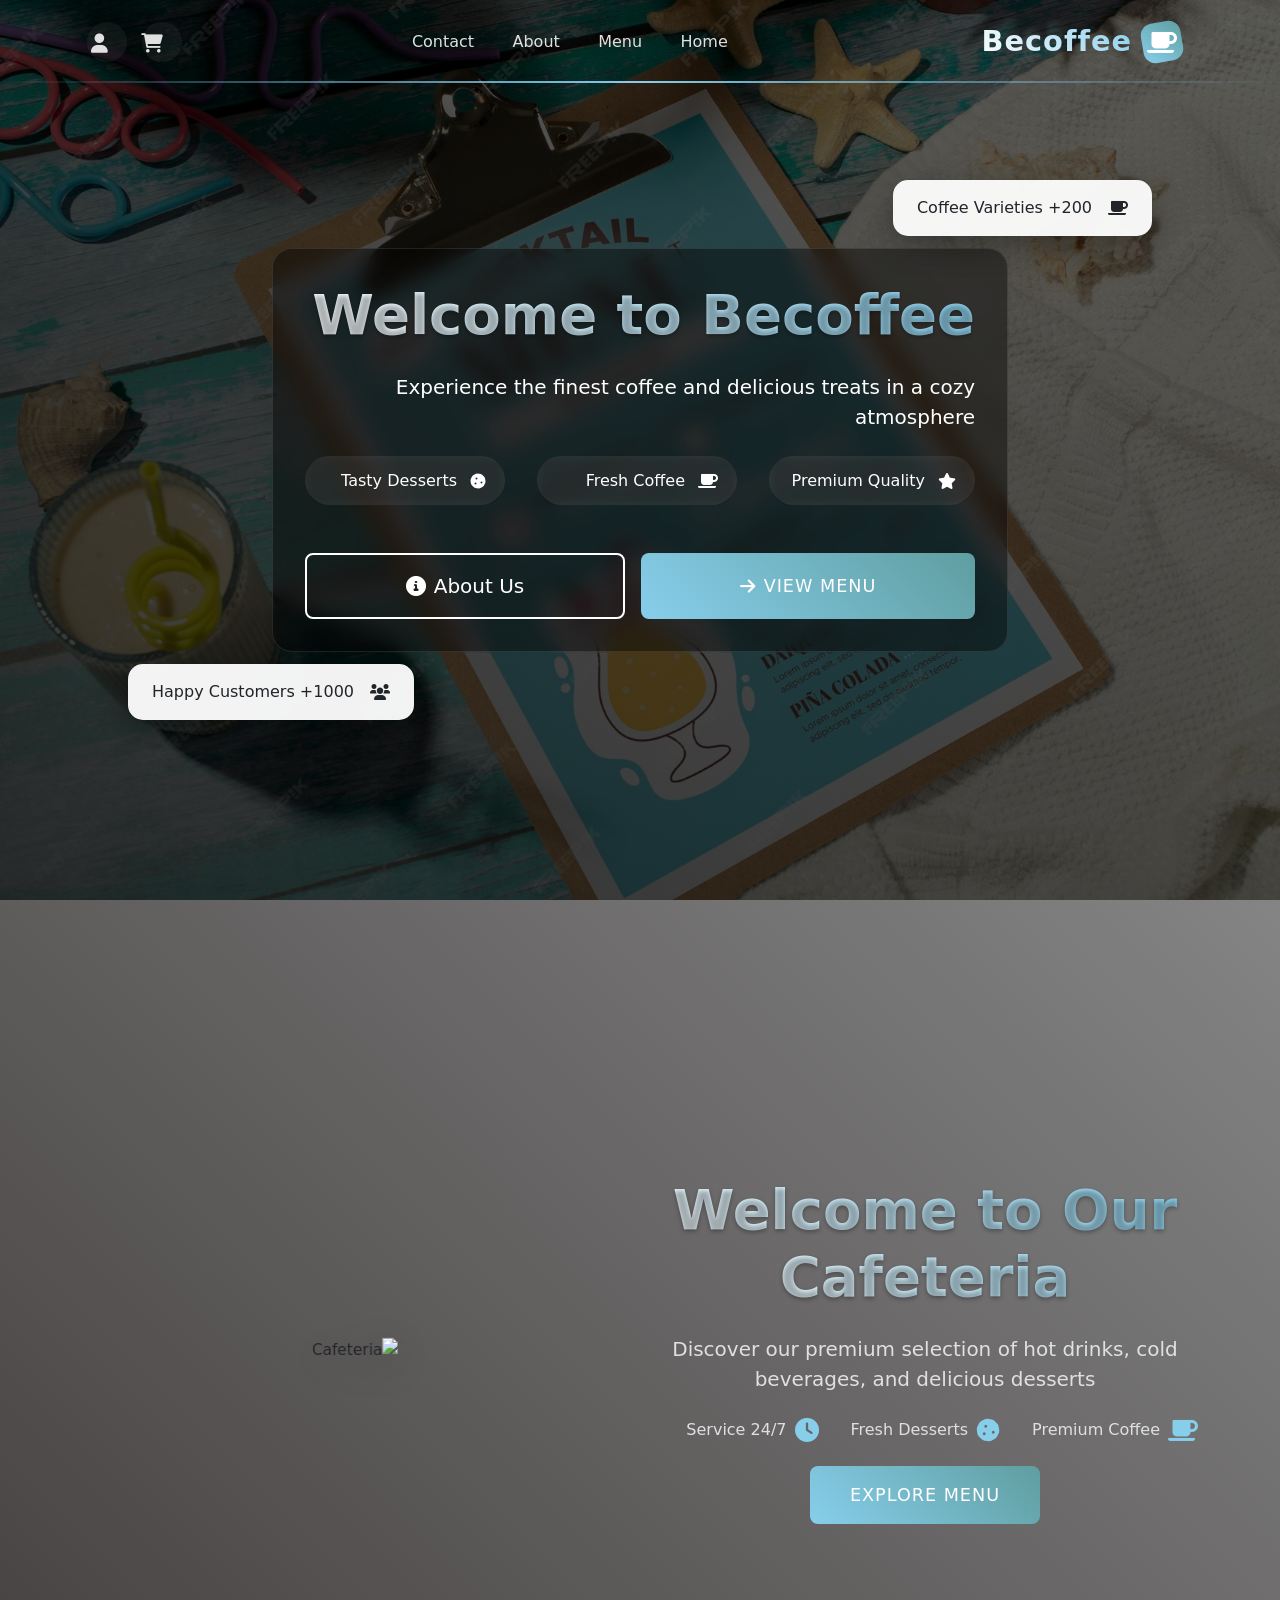
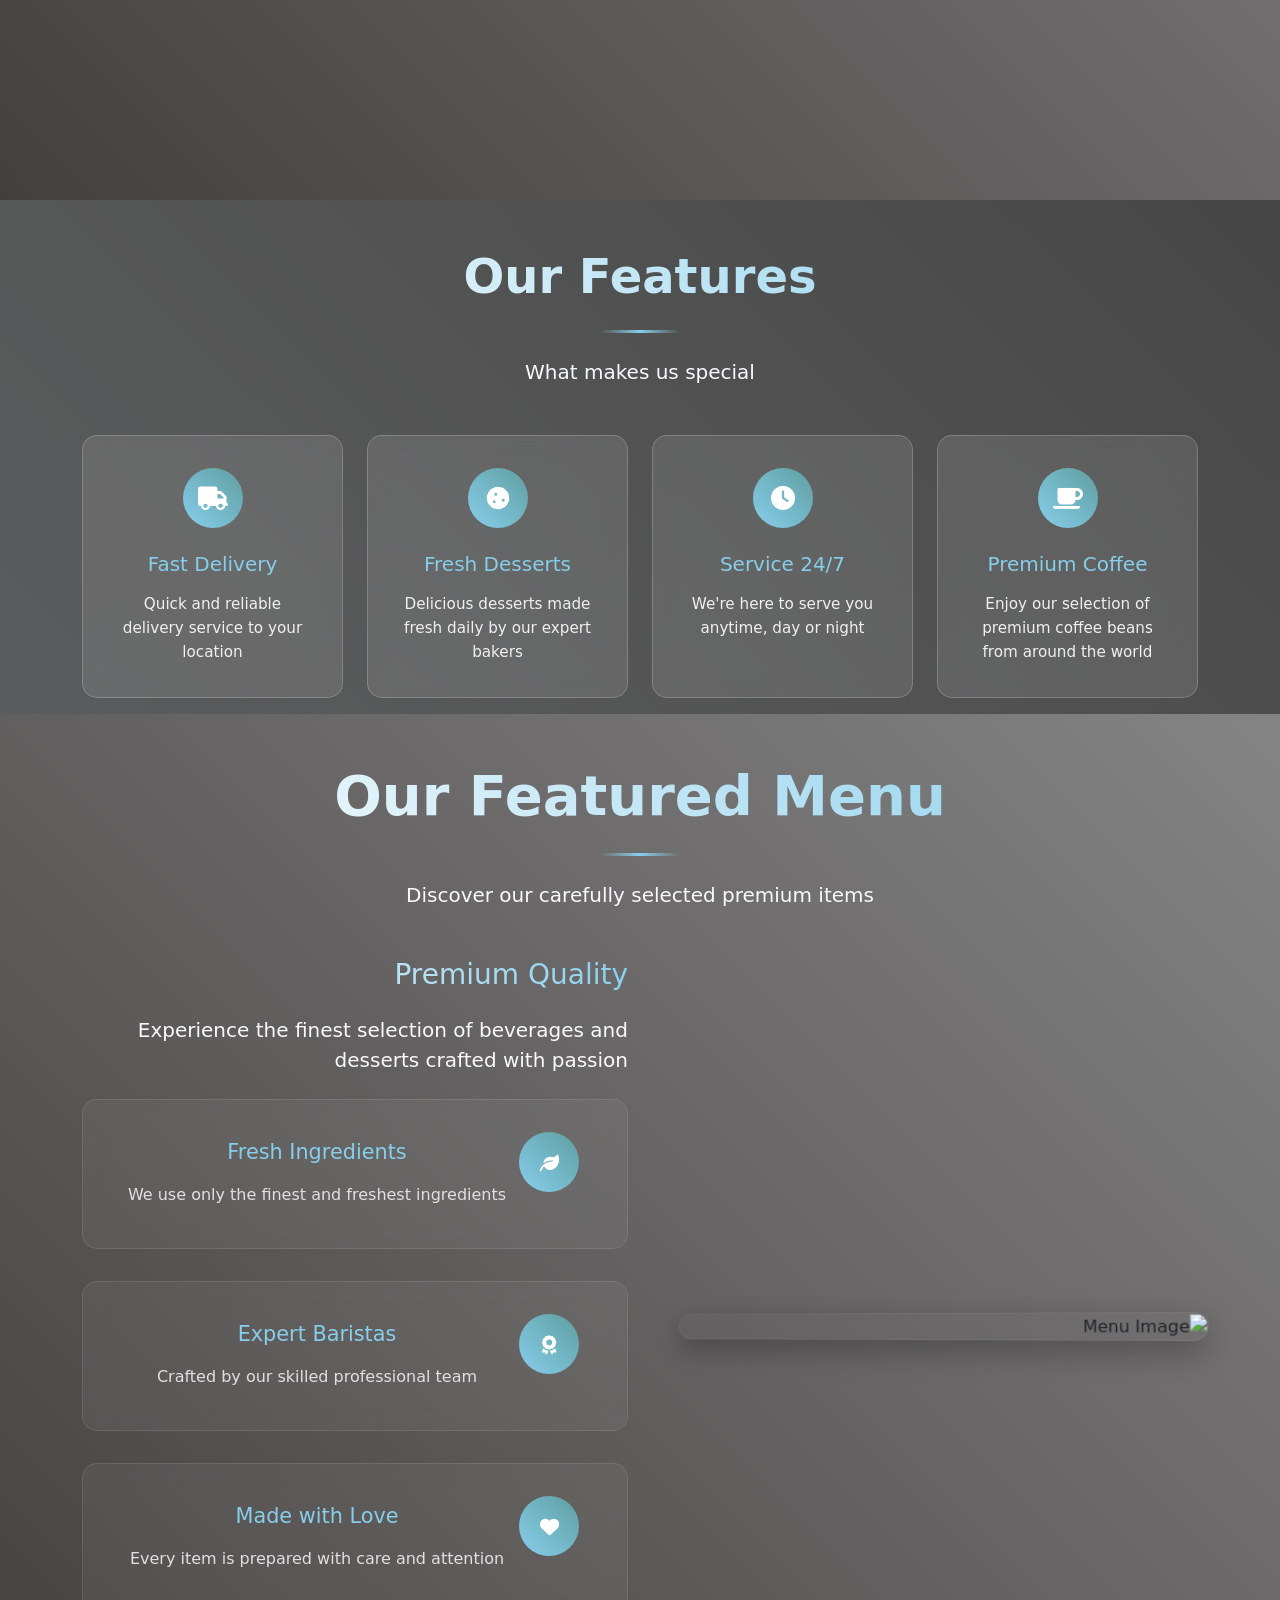
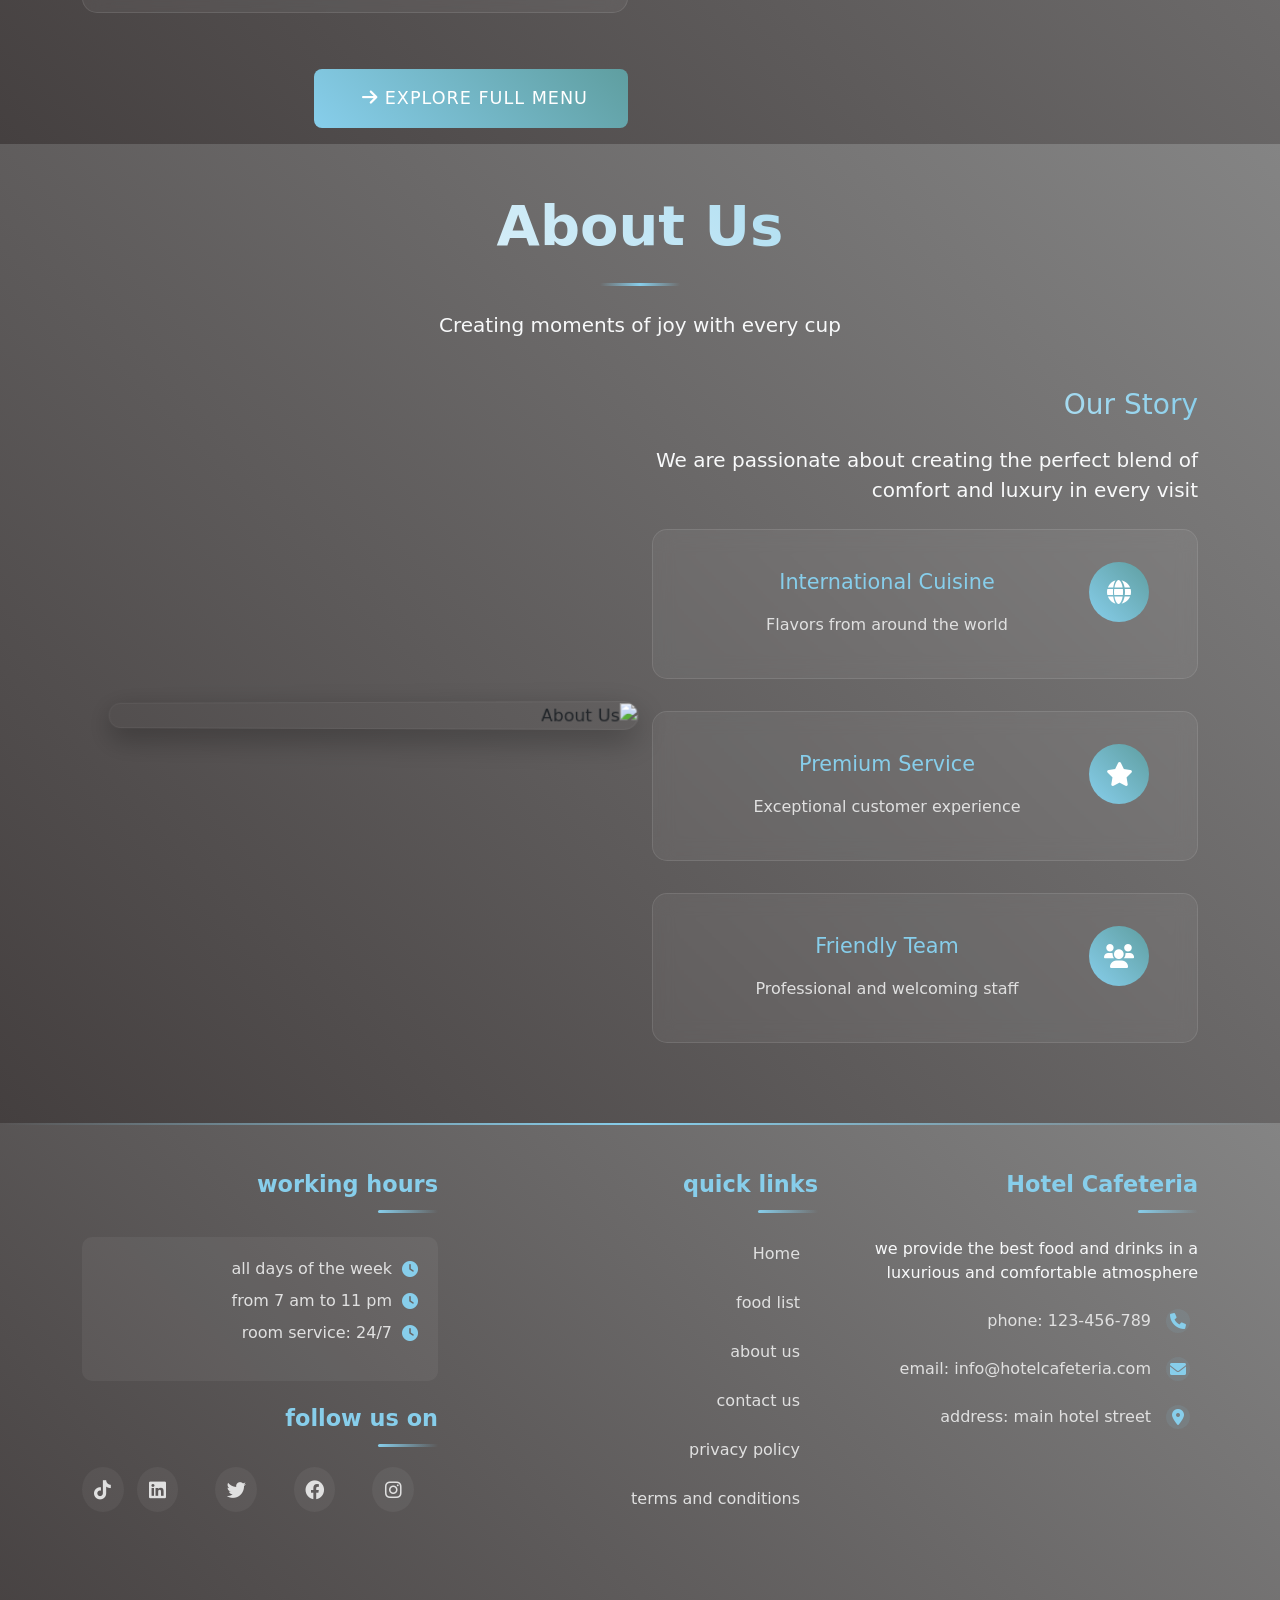
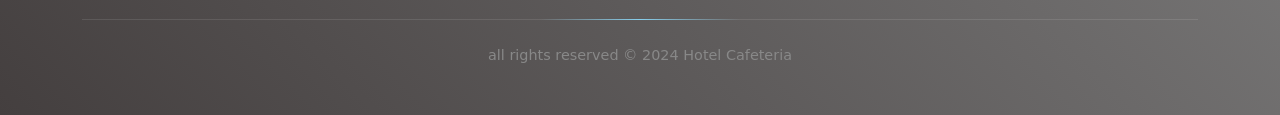
==== commit 7fe6c35c: "git" ====
--- a/main-page/main.html
+++ b/main-page/main.html
@@ -4,12 +4,10 @@
     <meta charset="UTF-8" />
     <meta name="viewport" content="width=device-width, initial-scale=1.0" />
     <title>Hotel Cafeteria</title>
-    <!-- Bootstrap CSS -->
     <link
       href="https://cdn.jsdelivr.net/npm/bootstrap@5.3.0/dist/css/bootstrap.min.css"
       rel="stylesheet"
     />
-    <!-- Font Awesome -->
     <link
       rel="stylesheet"
       href="https://cdnjs.cloudflare.com/ajax/libs/font-awesome/6.0.0/css/all.min.css"
@@ -72,6 +70,56 @@
       </div>
     </nav>
 
+    <!-- Hero Section -->
+    <section class="hero-section">
+      <div class="hero-overlay"></div>
+      <div class="container">
+        <div class="row justify-content-center">
+          <div class="col-lg-8">
+            <div class="hero-content" data-aos="fade-up">
+              <h1 class="display-4 fw-bold mb-4">Welcome to Becoffee</h1>
+              <p class="lead mb-4">
+                Experience the finest coffee and delicious treats in a cozy
+                atmosphere
+              </p>
+              <div class="hero-features mb-5">
+                <div class="hero-feature">
+                  <i class="fas fa-star"></i>
+                  <span>Premium Quality</span>
+                </div>
+                <div class="hero-feature">
+                  <i class="fas fa-coffee"></i>
+                  <span>Fresh Coffee</span>
+                </div>
+                <div class="hero-feature">
+                  <i class="fas fa-cookie"></i>
+                  <span>Tasty Desserts</span>
+                </div>
+              </div>
+              <div class="hero-buttons">
+                <a href="#menu" class="btn btn-primary btn-lg">
+                  View Menu
+                  <i class="fas fa-arrow-right"></i>
+                </a>
+                <a href="#about" class="btn btn-outline-light btn-lg">
+                  About Us
+                  <i class="fas fa-info-circle"></i>
+                </a>
+              </div>
+            </div>
+          </div>
+        </div>
+      </div>
+      <div class="floating-card card-1">
+        <i class="fas fa-coffee"></i>
+        <span>200+ Coffee Varieties</span>
+      </div>
+      <div class="floating-card card-2">
+        <i class="fas fa-users"></i>
+        <span>1000+ Happy Customers</span>
+      </div>
+    </section>
+
     <!-- Header -->
     <header class="main-header">
       <div class="container">
@@ -225,7 +273,10 @@
                   </div>
                 </div>
               </div>
-              <a href="../products/products.html" class="btn btn-primary btn-lg mt-4">
+              <a
+                href="../products/products.html"
+                class="btn btn-primary btn-lg mt-4"
+              >
                 <span>Explore Full Menu</span>
                 <i class="fas fa-arrow-right ms-2"></i>
               </a>
--- a/main-page/style.css
+++ b/main-page/style.css
@@ -467,6 +467,8 @@
   min-height: 100vh;
   position: relative;
   overflow: hidden;
+  display: flex;
+  align-items: center;
 }
 
 .main-header::before {
@@ -483,6 +485,7 @@
 .main-header .container {
   position: relative;
   z-index: 1;
+  text-align: center;
 }
 
 .main-header h1 {
@@ -491,6 +494,7 @@
   background: linear-gradient(45deg, #fff, var(--primary-color));
   -webkit-background-clip: text;
   -webkit-text-fill-color: transparent;
+  text-shadow: 0 2px 4px rgba(0, 0, 0, 0.3);
 }
 
 .main-header .lead {
@@ -1382,3 +1386,248 @@
       width: 100%;
   }
 }
+
+/* Hero Section Styling */
+.hero-section {
+    position: relative;
+    min-height: 100vh;
+    background: url('../product-img/66782a3f20ce4051506907.jpg') center/cover fixed;
+    padding: 0;
+    overflow: hidden;
+    display: flex;
+    align-items: center;
+}
+
+.hero-overlay {
+    position: absolute;
+    top: 0;
+    left: 0;
+    width: 100%;
+    height: 100%;
+    background: linear-gradient(
+        45deg,
+        rgba(0, 0, 0, 0.8),
+        rgba(0, 0, 0, 0.6)
+    );
+}
+
+.hero-content {
+    position: relative;
+    z-index: 2;
+    color: white;
+    padding: 2rem;
+    background: rgba(0, 0, 0, 0.4);
+    border-radius: 20px;
+    backdrop-filter: blur(10px);
+    border: 1px solid rgba(255, 255, 255, 0.1);
+}
+
+.hero-content h1 {
+    font-size: 3.5rem;
+    margin-bottom: 1.5rem;
+    background: linear-gradient(45deg, #fff, var(--primary-color));
+    -webkit-background-clip: text;
+    -webkit-text-fill-color: transparent;
+    text-shadow: 0 2px 4px rgba(0, 0, 0, 0.3);
+}
+
+.hero-features {
+    display: flex;
+    gap: 2rem;
+    margin-bottom: 2rem;
+    flex-wrap: wrap;
+}
+
+.hero-feature {
+    display: flex;
+    align-items: center;
+    gap: 0.8rem;
+    background: rgba(255, 255, 255, 0.1);
+    padding: 0.8rem 1.2rem;
+    border-radius: 50px;
+    backdrop-filter: blur(5px);
+    transition: all 0.3s ease;
+    flex: 1 1 auto;
+    min-width: 200px;
+}
+
+.hero-feature:hover {
+    background: rgba(255, 255, 255, 0.2);
+    transform: translateY(-5px);
+}
+
+.hero-buttons {
+    display: flex;
+    gap: 1rem;
+    flex-wrap: wrap;
+}
+
+.hero-buttons .btn {
+    flex: 1 1 auto;
+    min-width: 200px;
+    display: flex;
+    align-items: center;
+    justify-content: center;
+    gap: 0.5rem;
+    padding: 1rem 2rem;
+}
+
+.floating-card {
+    position: absolute;
+    background: rgba(255, 255, 255, 0.95);
+    padding: 1rem 1.5rem;
+    border-radius: 15px;
+    display: flex;
+    align-items: center;
+    gap: 1rem;
+    box-shadow: 0 10px 30px rgba(0, 0, 0, 0.3);
+    animation: float 3s ease-in-out infinite;
+    backdrop-filter: blur(10px);
+    z-index: 3;
+}
+
+.card-1 {
+    top: 20%;
+    right: 10%;
+}
+
+.card-2 {
+    bottom: 20%;
+    left: 10%;
+}
+
+@keyframes float {
+    0%, 100% {
+        transform: translateY(0);
+    }
+    50% {
+        transform: translateY(-20px);
+    }
+}
+
+.btn-outline-light {
+    border: 2px solid white;
+    background: transparent;
+    color: white;
+    transition: all 0.3s ease;
+}
+
+.btn-outline-light:hover {
+    background: white;
+    color: var(--primary-color);
+}
+
+/* تحسين التجاوب مع الشاشات الصغيرة */
+@media (max-width: 991.98px) {
+    .hero-content {
+        text-align: center;
+        margin: 2rem;
+    }
+
+    .hero-features {
+        justify-content: center;
+    }
+
+    .hero-buttons {
+        justify-content: center;
+    }
+
+    .floating-card {
+        position: static;
+        margin: 1rem auto;
+        width: fit-content;
+    }
+
+    .card-1, .card-2 {
+        animation: none;
+        transform: none !important;
+    }
+}
+
+@media (max-width: 768px) {
+    .hero-content h1 {
+        font-size: 2.5rem;
+    }
+
+    .hero-feature {
+        width: 100%;
+    }
+
+    .hero-buttons .btn {
+        width: 100%;
+    }
+}
+
+/* تحسين قسم الميزات لجعله أكثر جاذبية */
+.features-section {
+  background: linear-gradient(45deg, rgba(135, 206, 235, 0.1), rgba(64, 64, 64, 0.85));
+  padding: 5rem 0;
+}
+
+.feature-box {
+  background: rgba(255, 255, 255, 0.1);
+  border: 1px solid rgba(255, 255, 255, 0.2);
+  transition: transform 0.3s ease, background-color 0.3s ease;
+}
+
+.feature-box:hover {
+  background: rgba(255, 255, 255, 0.2);
+  transform: translateY(-5px);
+}
+
+.feature-icon {
+  background: linear-gradient(45deg, var(--primary-color), #5f9ea0);
+  padding: 1rem;
+  border-radius: 50%;
+  transition: transform 0.3s ease;
+}
+
+.feature-icon:hover {
+  transform: scale(1.1);
+}
+
+/* تحسين قسم "عنّا" */
+.about-section {
+  background: linear-gradient(45deg, var(--medium-gray), var(--dark-gray));
+  padding: 6rem 0;
+  position: relative;
+  overflow: hidden;
+}
+
+.about-image-container {
+  position: relative;
+  overflow: hidden;
+  border-radius: 15px;
+  box-shadow: 0 10px 30px rgba(0, 0, 0, 0.3);
+}
+
+.about-image {
+  transition: transform 0.5s ease;
+}
+
+.about-image-container:hover .about-image {
+  transform: scale(1.05);
+}
+
+/* تحسين قسم القائمة */
+.menu-section {
+  background: linear-gradient(45deg, var(--medium-gray), var(--dark-gray));
+  padding: 6rem 0;
+  position: relative;
+  overflow: hidden;
+}
+
+.menu-image-container {
+  position: relative;
+  overflow: hidden;
+  border-radius: 15px;
+  box-shadow: 0 10px 30px rgba(0, 0, 0, 0.3);
+}
+
+.menu-image {
+  transition: transform 0.5s ease;
+}
+
+.menu-image-container:hover .menu-image {
+  transform: scale(1.05);
+}
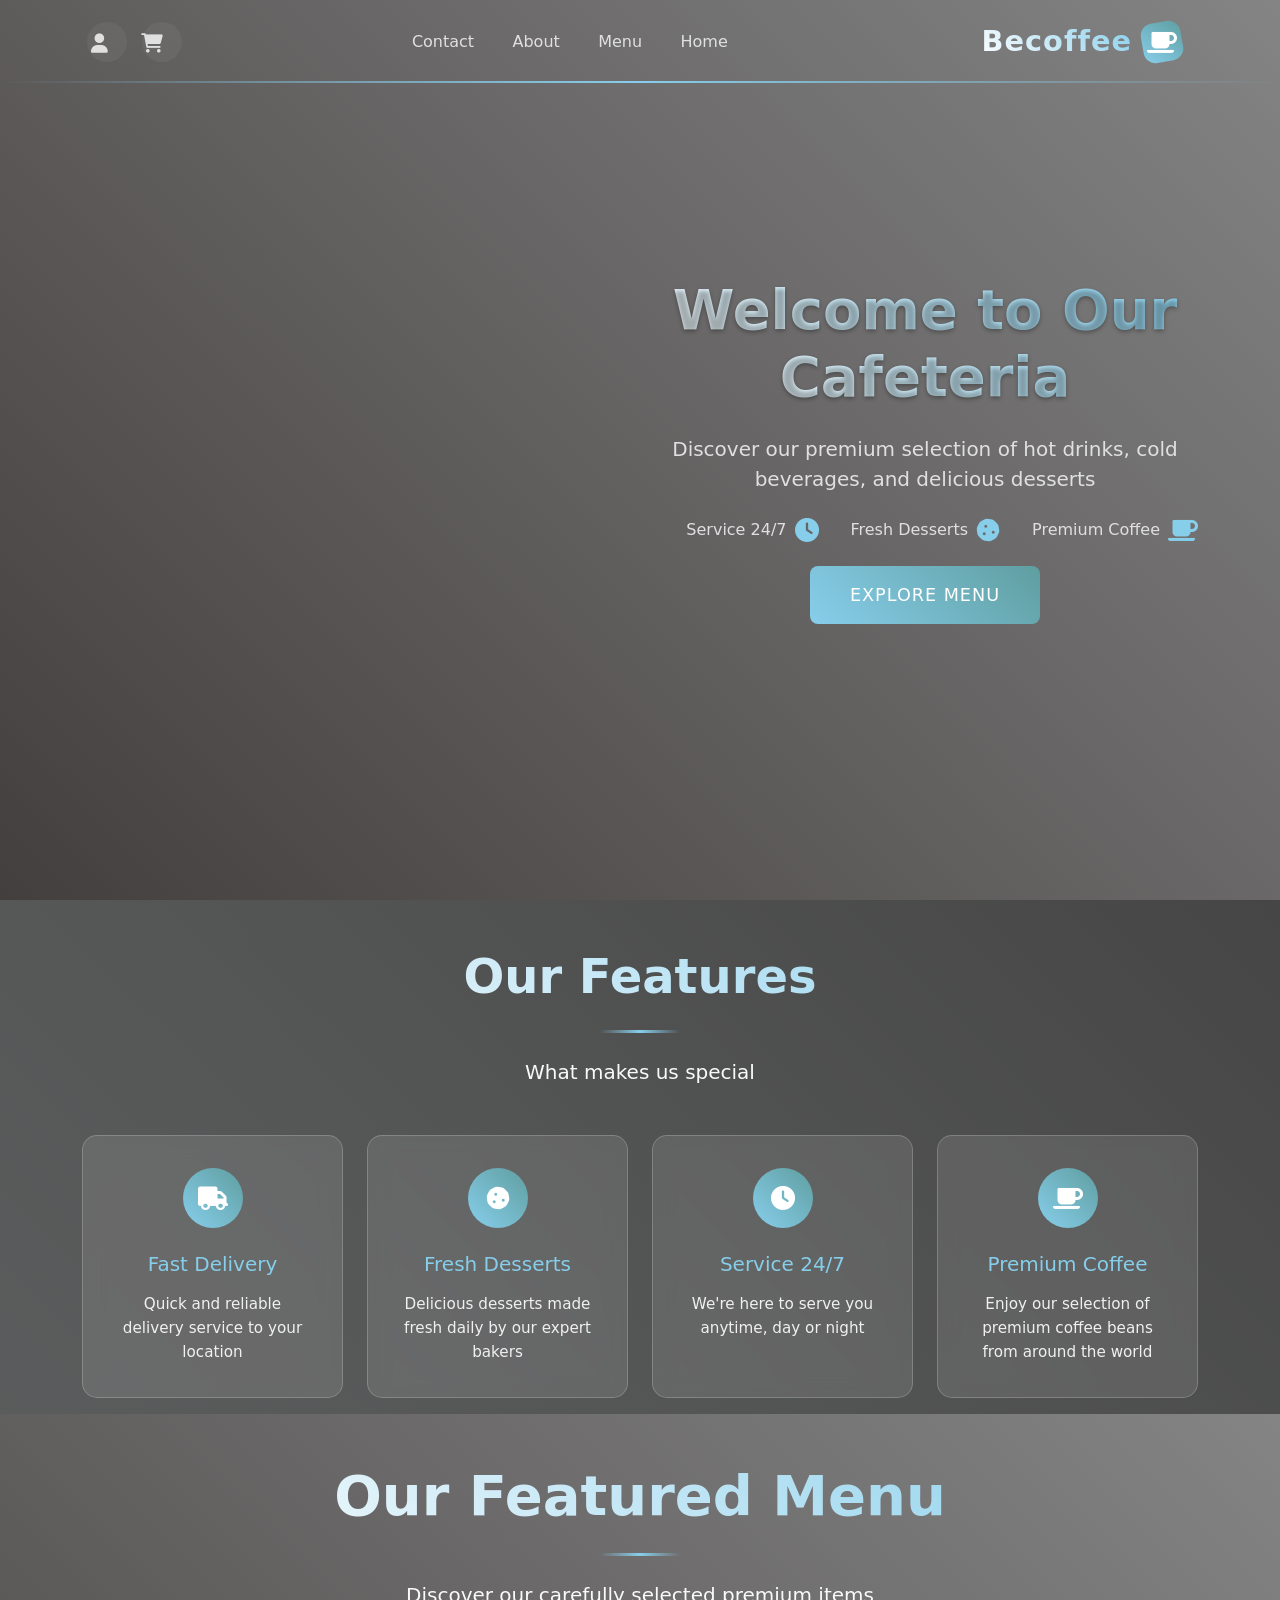
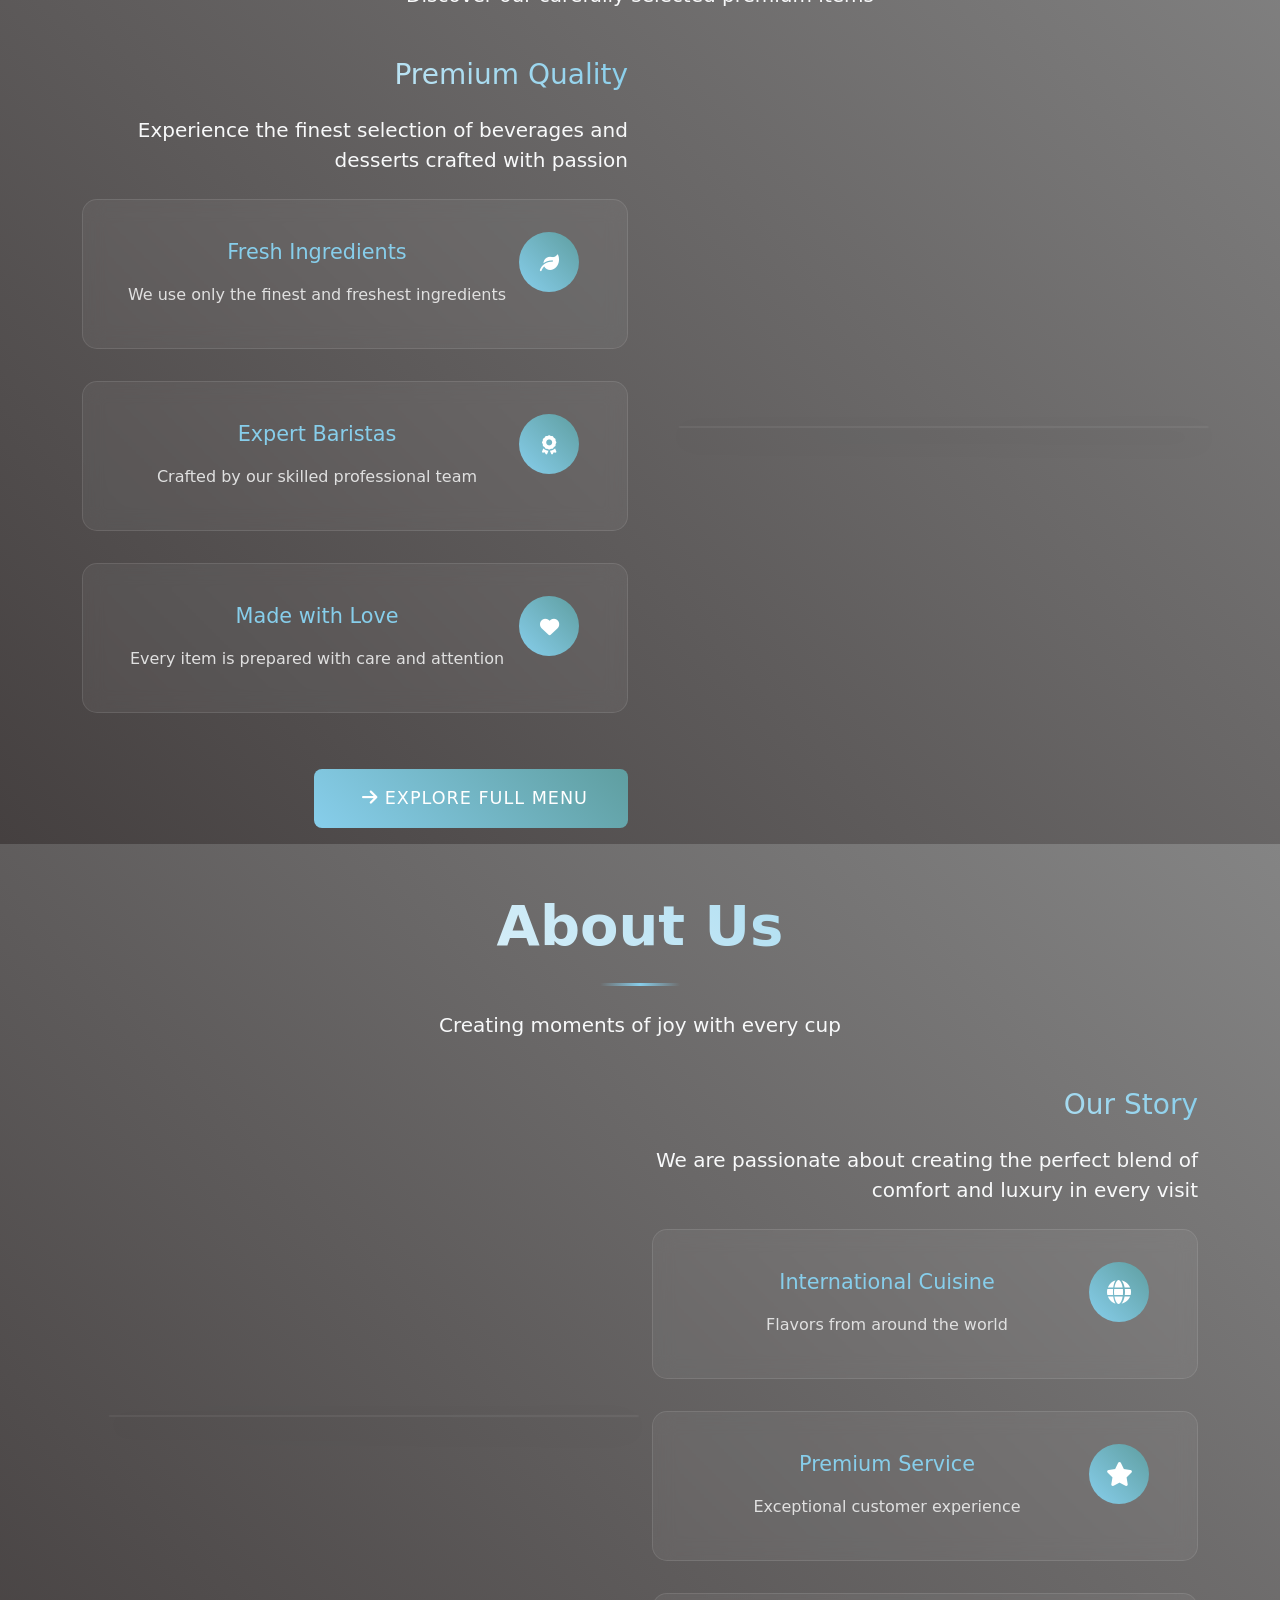
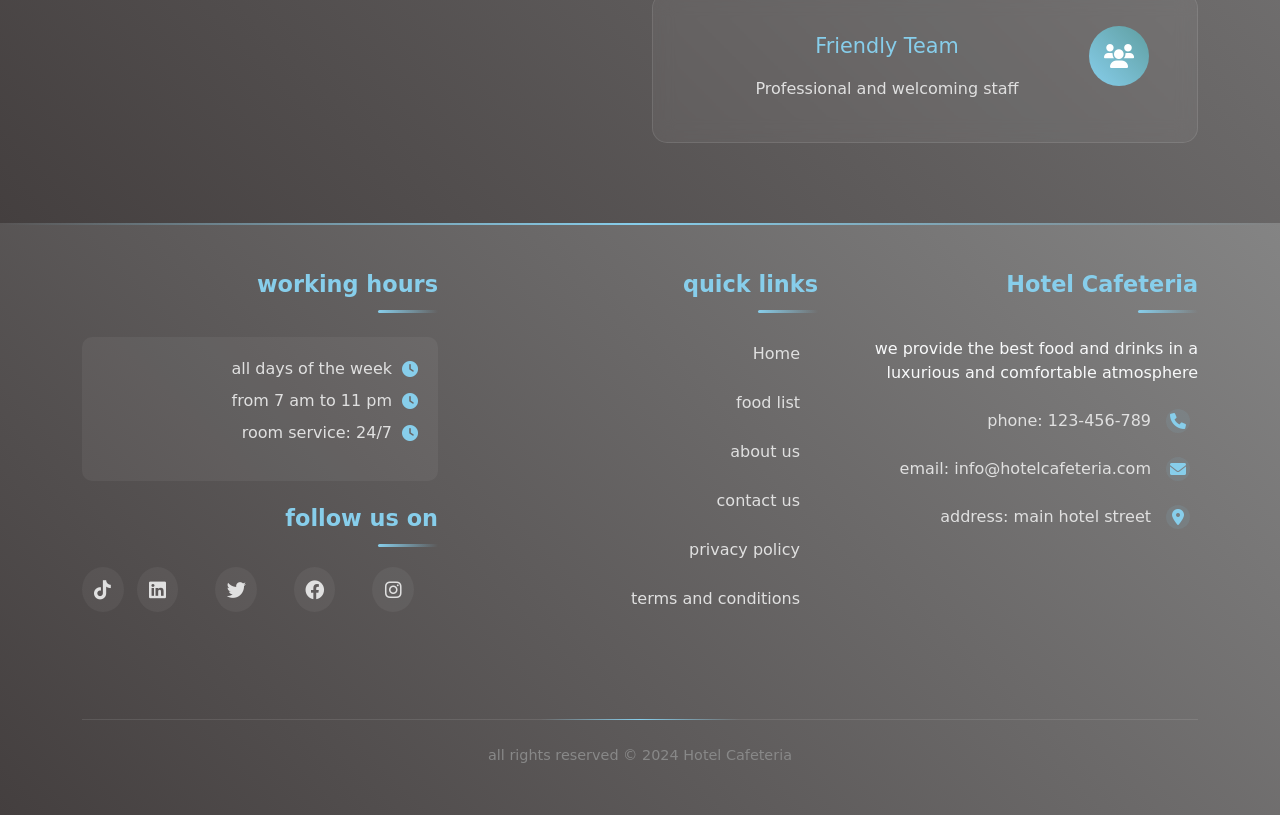
==== commit fa342a99: "api" ====
--- a/main-page/main.html
+++ b/main-page/main.html
@@ -4,10 +4,12 @@
     <meta charset="UTF-8" />
     <meta name="viewport" content="width=device-width, initial-scale=1.0" />
     <title>Hotel Cafeteria</title>
+    <!-- Bootstrap CSS -->
     <link
       href="https://cdn.jsdelivr.net/npm/bootstrap@5.3.0/dist/css/bootstrap.min.css"
       rel="stylesheet"
     />
+    <!-- Font Awesome -->
     <link
       rel="stylesheet"
       href="https://cdnjs.cloudflare.com/ajax/libs/font-awesome/6.0.0/css/all.min.css"
@@ -70,56 +72,6 @@
       </div>
     </nav>
 
-    <!-- Hero Section -->
-    <section class="hero-section">
-      <div class="hero-overlay"></div>
-      <div class="container">
-        <div class="row justify-content-center">
-          <div class="col-lg-8">
-            <div class="hero-content" data-aos="fade-up">
-              <h1 class="display-4 fw-bold mb-4">Welcome to Becoffee</h1>
-              <p class="lead mb-4">
-                Experience the finest coffee and delicious treats in a cozy
-                atmosphere
-              </p>
-              <div class="hero-features mb-5">
-                <div class="hero-feature">
-                  <i class="fas fa-star"></i>
-                  <span>Premium Quality</span>
-                </div>
-                <div class="hero-feature">
-                  <i class="fas fa-coffee"></i>
-                  <span>Fresh Coffee</span>
-                </div>
-                <div class="hero-feature">
-                  <i class="fas fa-cookie"></i>
-                  <span>Tasty Desserts</span>
-                </div>
-              </div>
-              <div class="hero-buttons">
-                <a href="#menu" class="btn btn-primary btn-lg">
-                  View Menu
-                  <i class="fas fa-arrow-right"></i>
-                </a>
-                <a href="#about" class="btn btn-outline-light btn-lg">
-                  About Us
-                  <i class="fas fa-info-circle"></i>
-                </a>
-              </div>
-            </div>
-          </div>
-        </div>
-      </div>
-      <div class="floating-card card-1">
-        <i class="fas fa-coffee"></i>
-        <span>200+ Coffee Varieties</span>
-      </div>
-      <div class="floating-card card-2">
-        <i class="fas fa-users"></i>
-        <span>1000+ Happy Customers</span>
-      </div>
-    </section>
-
     <!-- Header -->
     <header class="main-header">
       <div class="container">
@@ -147,11 +99,11 @@
             <a href="../products/products.html" class="btn btn-primary btn-lg">Explore Menu</a>
           </div>
           <div class="col-lg-6">
-            <img
+            <!-- <img
               src="./home_coffee_slide1.png"
               alt="Cafeteria"
               class="img-fluid header-image"
-            />
+            /> -->
           </div>
         </div>
       </div>
@@ -229,11 +181,11 @@
         <div class="row align-items-center">
           <div class="col-lg-6 mb-4 mb-lg-0">
             <div class="menu-image-container">
-              <img
+              <!-- <img
                 src="./66782a3f20ce4051506907.jpg"
                 alt="Menu Image"
                 class="img-fluid rounded-lg menu-image"
-              />
+              /> -->
               <div class="menu-image-overlay"></div>
             </div>
           </div>
@@ -273,10 +225,7 @@
                   </div>
                 </div>
               </div>
-              <a
-                href="../products/products.html"
-                class="btn btn-primary btn-lg mt-4"
-              >
+              <a href="../products/products.html" class="btn btn-primary btn-lg mt-4">
                 <span>Explore Full Menu</span>
                 <i class="fas fa-arrow-right ms-2"></i>
               </a>
@@ -329,11 +278,11 @@
           </div>
           <div class="col-lg-6">
             <div class="about-image-container">
-              <img
+              <!-- <img
                 src="about-image.jpg"
                 alt="About Us"
                 class="img-fluid rounded-lg about-image"
-              />
+              /> -->
               <div class="about-image-overlay"></div>
             </div>
           </div>
@@ -424,6 +373,6 @@
     <!-- Bootstrap JS -->
     <script src="https://cdn.jsdelivr.net/npm/bootstrap@5.3.0/dist/js/bootstrap.bundle.min.js"></script>
     <!-- Custom JS -->
-    <script src="products.js"></script>
+    <script src="script.js"></script>
   </body>
 </html>
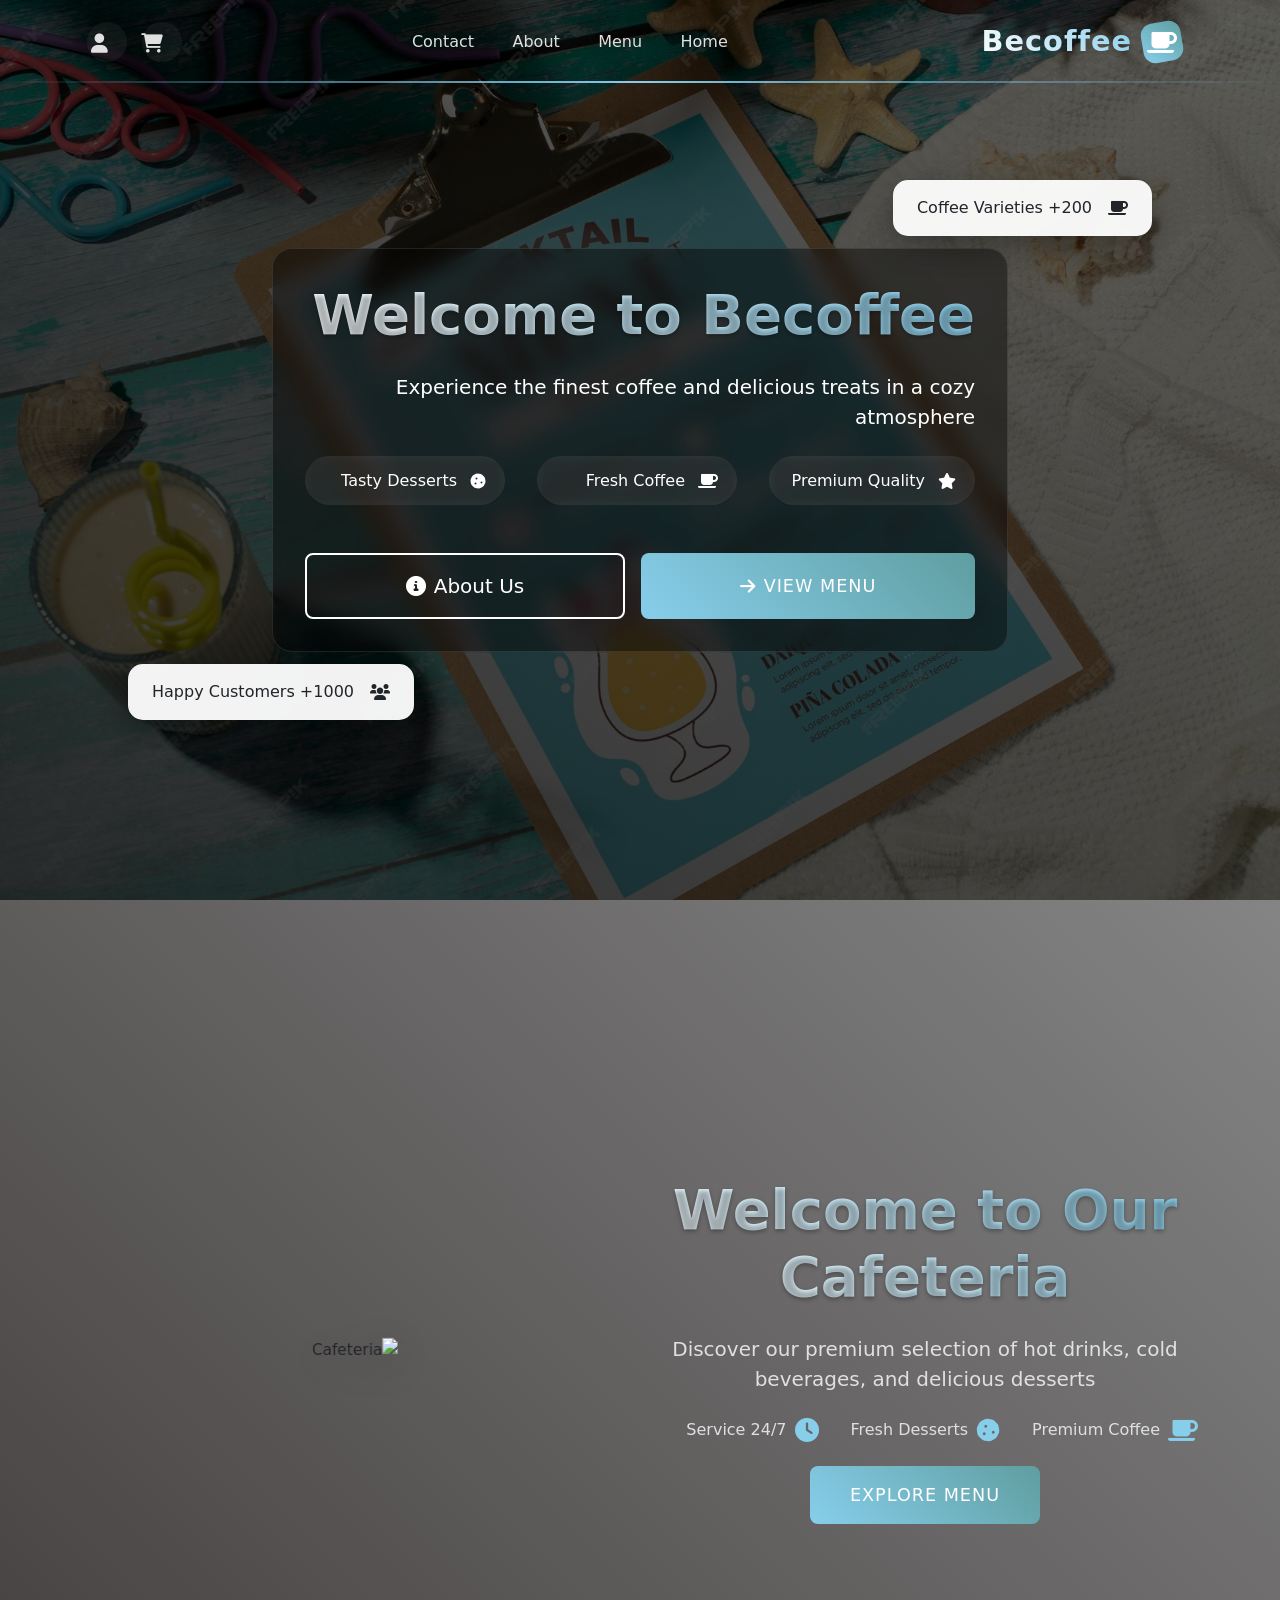
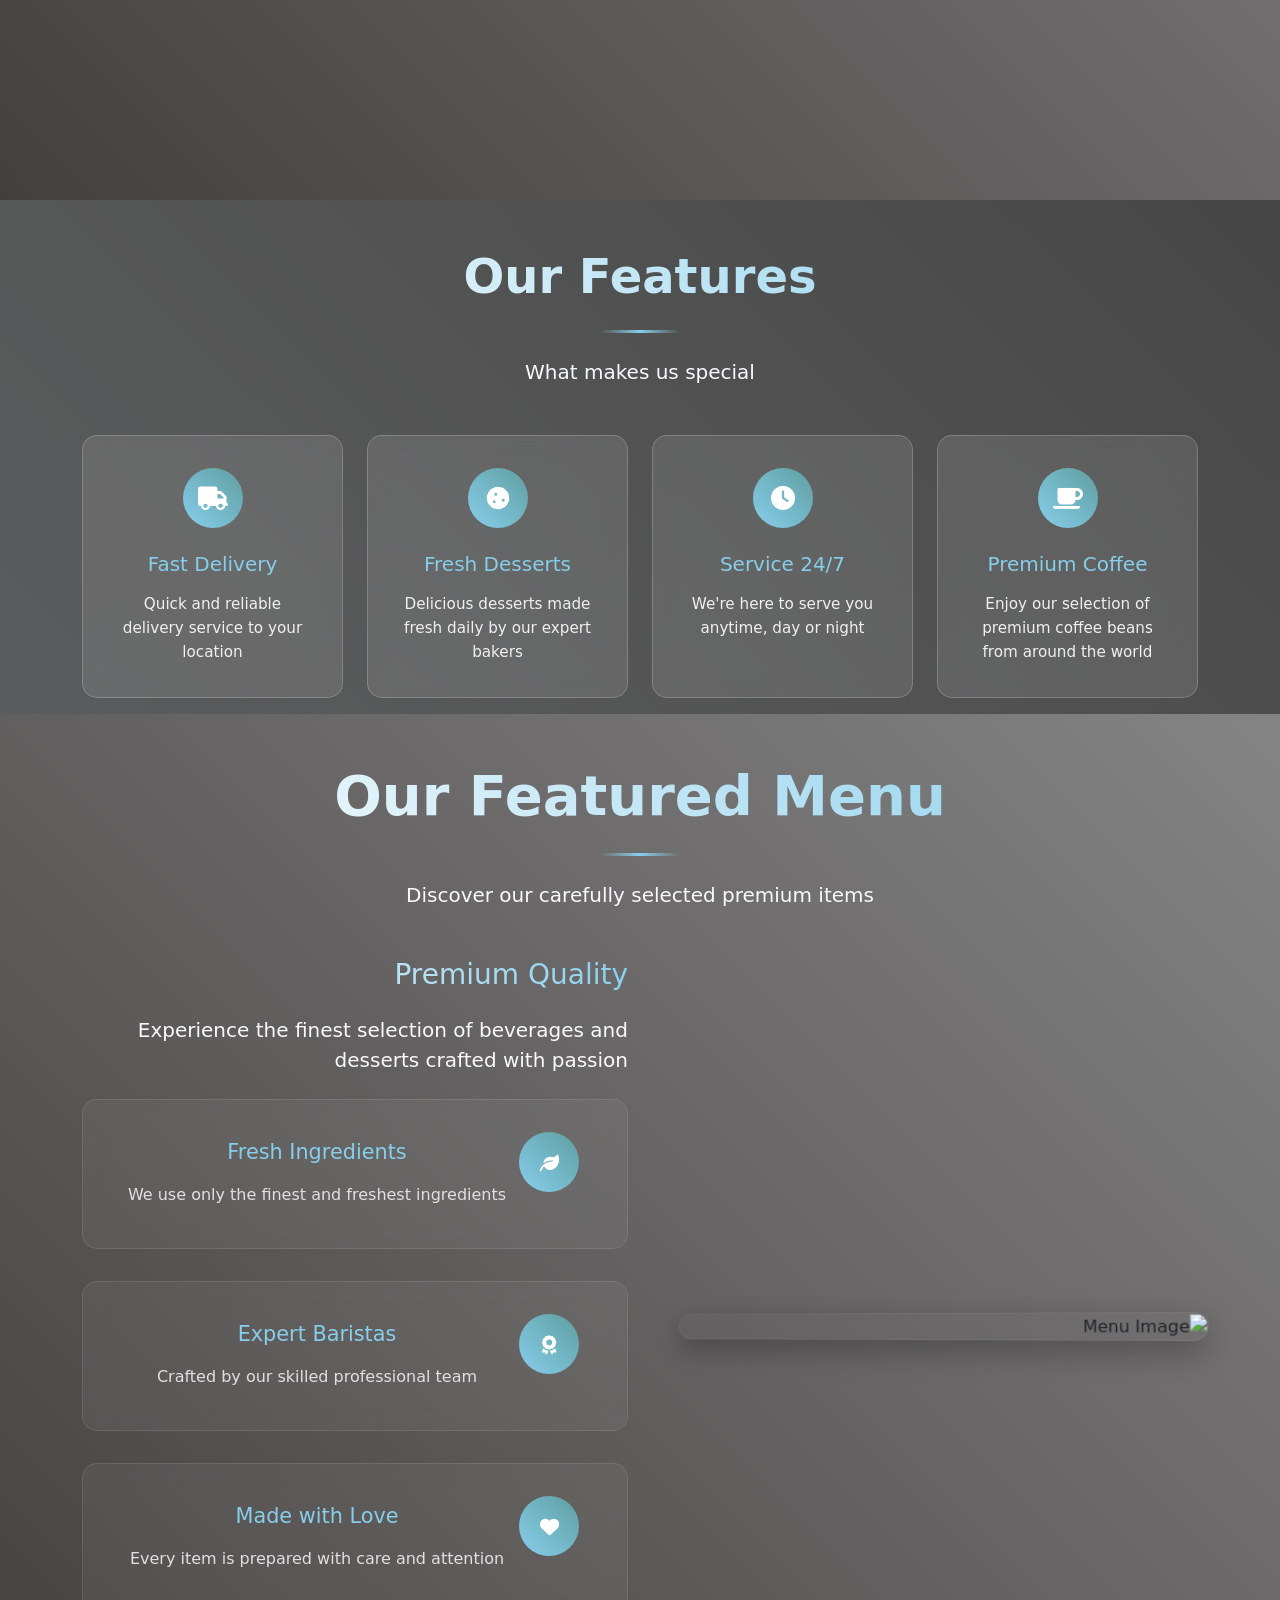
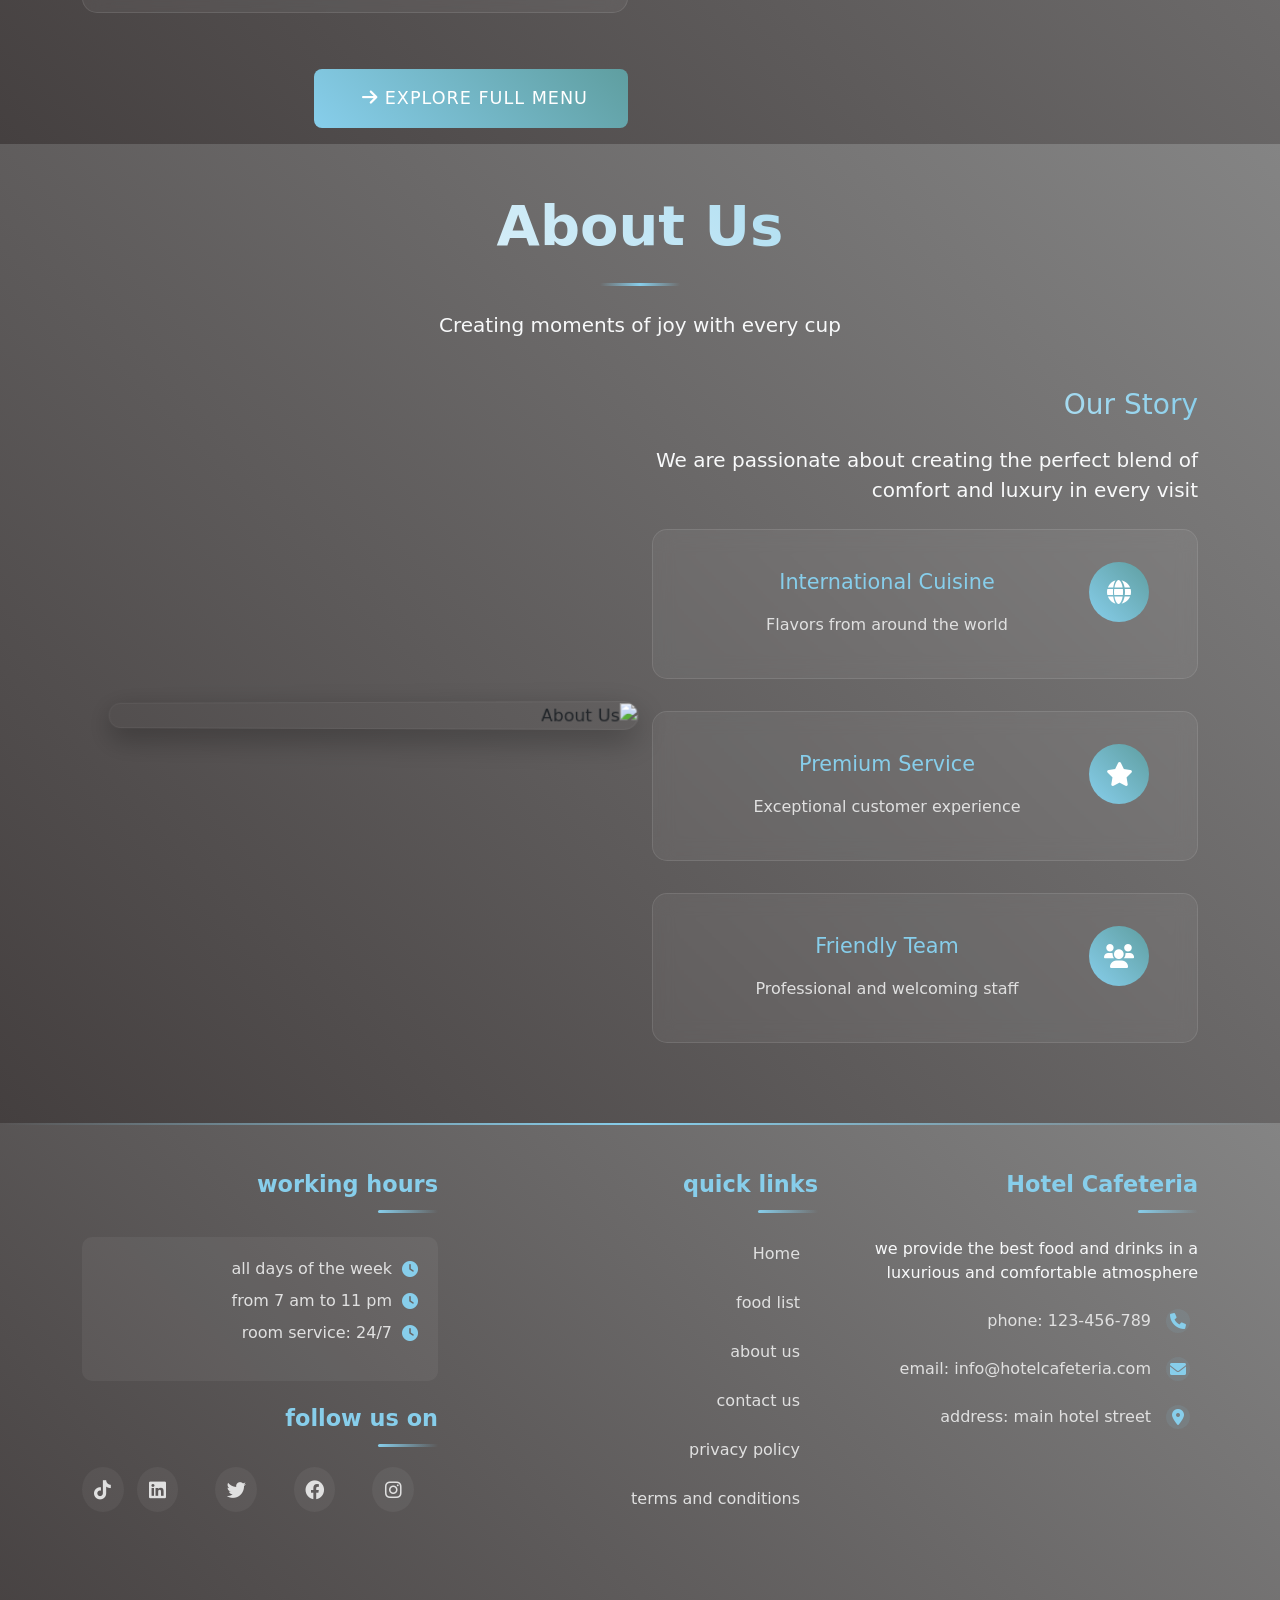
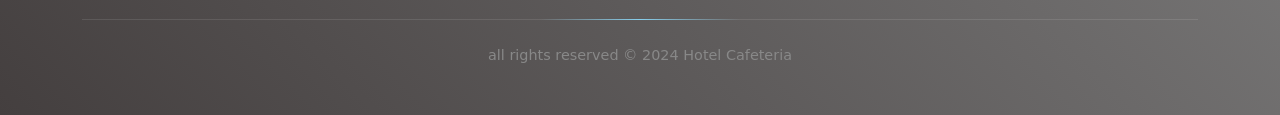
==== commit 94f14b5d: "last link" ====
--- a/main-page/main.html
+++ b/main-page/main.html
@@ -4,12 +4,10 @@
     <meta charset="UTF-8" />
     <meta name="viewport" content="width=device-width, initial-scale=1.0" />
     <title>Hotel Cafeteria</title>
-    <!-- Bootstrap CSS -->
     <link
       href="https://cdn.jsdelivr.net/npm/bootstrap@5.3.0/dist/css/bootstrap.min.css"
       rel="stylesheet"
     />
-    <!-- Font Awesome -->
     <link
       rel="stylesheet"
       href="https://cdnjs.cloudflare.com/ajax/libs/font-awesome/6.0.0/css/all.min.css"
@@ -72,6 +70,56 @@
       </div>
     </nav>
 
+    <!-- Hero Section -->
+    <section class="hero-section">
+      <div class="hero-overlay"></div>
+      <div class="container">
+        <div class="row justify-content-center">
+          <div class="col-lg-8">
+            <div class="hero-content" data-aos="fade-up">
+              <h1 class="display-4 fw-bold mb-4">Welcome to Becoffee</h1>
+              <p class="lead mb-4">
+                Experience the finest coffee and delicious treats in a cozy
+                atmosphere
+              </p>
+              <div class="hero-features mb-5">
+                <div class="hero-feature">
+                  <i class="fas fa-star"></i>
+                  <span>Premium Quality</span>
+                </div>
+                <div class="hero-feature">
+                  <i class="fas fa-coffee"></i>
+                  <span>Fresh Coffee</span>
+                </div>
+                <div class="hero-feature">
+                  <i class="fas fa-cookie"></i>
+                  <span>Tasty Desserts</span>
+                </div>
+              </div>
+              <div class="hero-buttons">
+                <a href="#menu" class="btn btn-primary btn-lg">
+                  View Menu
+                  <i class="fas fa-arrow-right"></i>
+                </a>
+                <a href="#about" class="btn btn-outline-light btn-lg">
+                  About Us
+                  <i class="fas fa-info-circle"></i>
+                </a>
+              </div>
+            </div>
+          </div>
+        </div>
+      </div>
+      <div class="floating-card card-1">
+        <i class="fas fa-coffee"></i>
+        <span>200+ Coffee Varieties</span>
+      </div>
+      <div class="floating-card card-2">
+        <i class="fas fa-users"></i>
+        <span>1000+ Happy Customers</span>
+      </div>
+    </section>
+
     <!-- Header -->
     <header class="main-header">
       <div class="container">
@@ -99,11 +147,11 @@
             <a href="../products/products.html" class="btn btn-primary btn-lg">Explore Menu</a>
           </div>
           <div class="col-lg-6">
-            <!-- <img
+            <img
               src="./home_coffee_slide1.png"
               alt="Cafeteria"
               class="img-fluid header-image"
-            /> -->
+            />
           </div>
         </div>
       </div>
@@ -181,11 +229,11 @@
         <div class="row align-items-center">
           <div class="col-lg-6 mb-4 mb-lg-0">
             <div class="menu-image-container">
-              <!-- <img
+              <img
                 src="./66782a3f20ce4051506907.jpg"
                 alt="Menu Image"
                 class="img-fluid rounded-lg menu-image"
-              /> -->
+              />
               <div class="menu-image-overlay"></div>
             </div>
           </div>
@@ -225,7 +273,10 @@
                   </div>
                 </div>
               </div>
-              <a href="../products/products.html" class="btn btn-primary btn-lg mt-4">
+              <a
+                href="../products/products.html"
+                class="btn btn-primary btn-lg mt-4"
+              >
                 <span>Explore Full Menu</span>
                 <i class="fas fa-arrow-right ms-2"></i>
               </a>
@@ -278,11 +329,11 @@
           </div>
           <div class="col-lg-6">
             <div class="about-image-container">
-              <!-- <img
+              <img
                 src="about-image.jpg"
                 alt="About Us"
                 class="img-fluid rounded-lg about-image"
-              /> -->
+              />
               <div class="about-image-overlay"></div>
             </div>
           </div>
@@ -373,6 +424,6 @@
     <!-- Bootstrap JS -->
     <script src="https://cdn.jsdelivr.net/npm/bootstrap@5.3.0/dist/js/bootstrap.bundle.min.js"></script>
     <!-- Custom JS -->
-    <script src="script.js"></script>
+    <script src="products.js"></script>
   </body>
 </html>
--- a/main-page/style.css
+++ b/main-page/style.css
@@ -1,3 +1,4 @@
+
 :root {
   --primary-color: #87CEEB;
   --secondary-color: #808080;
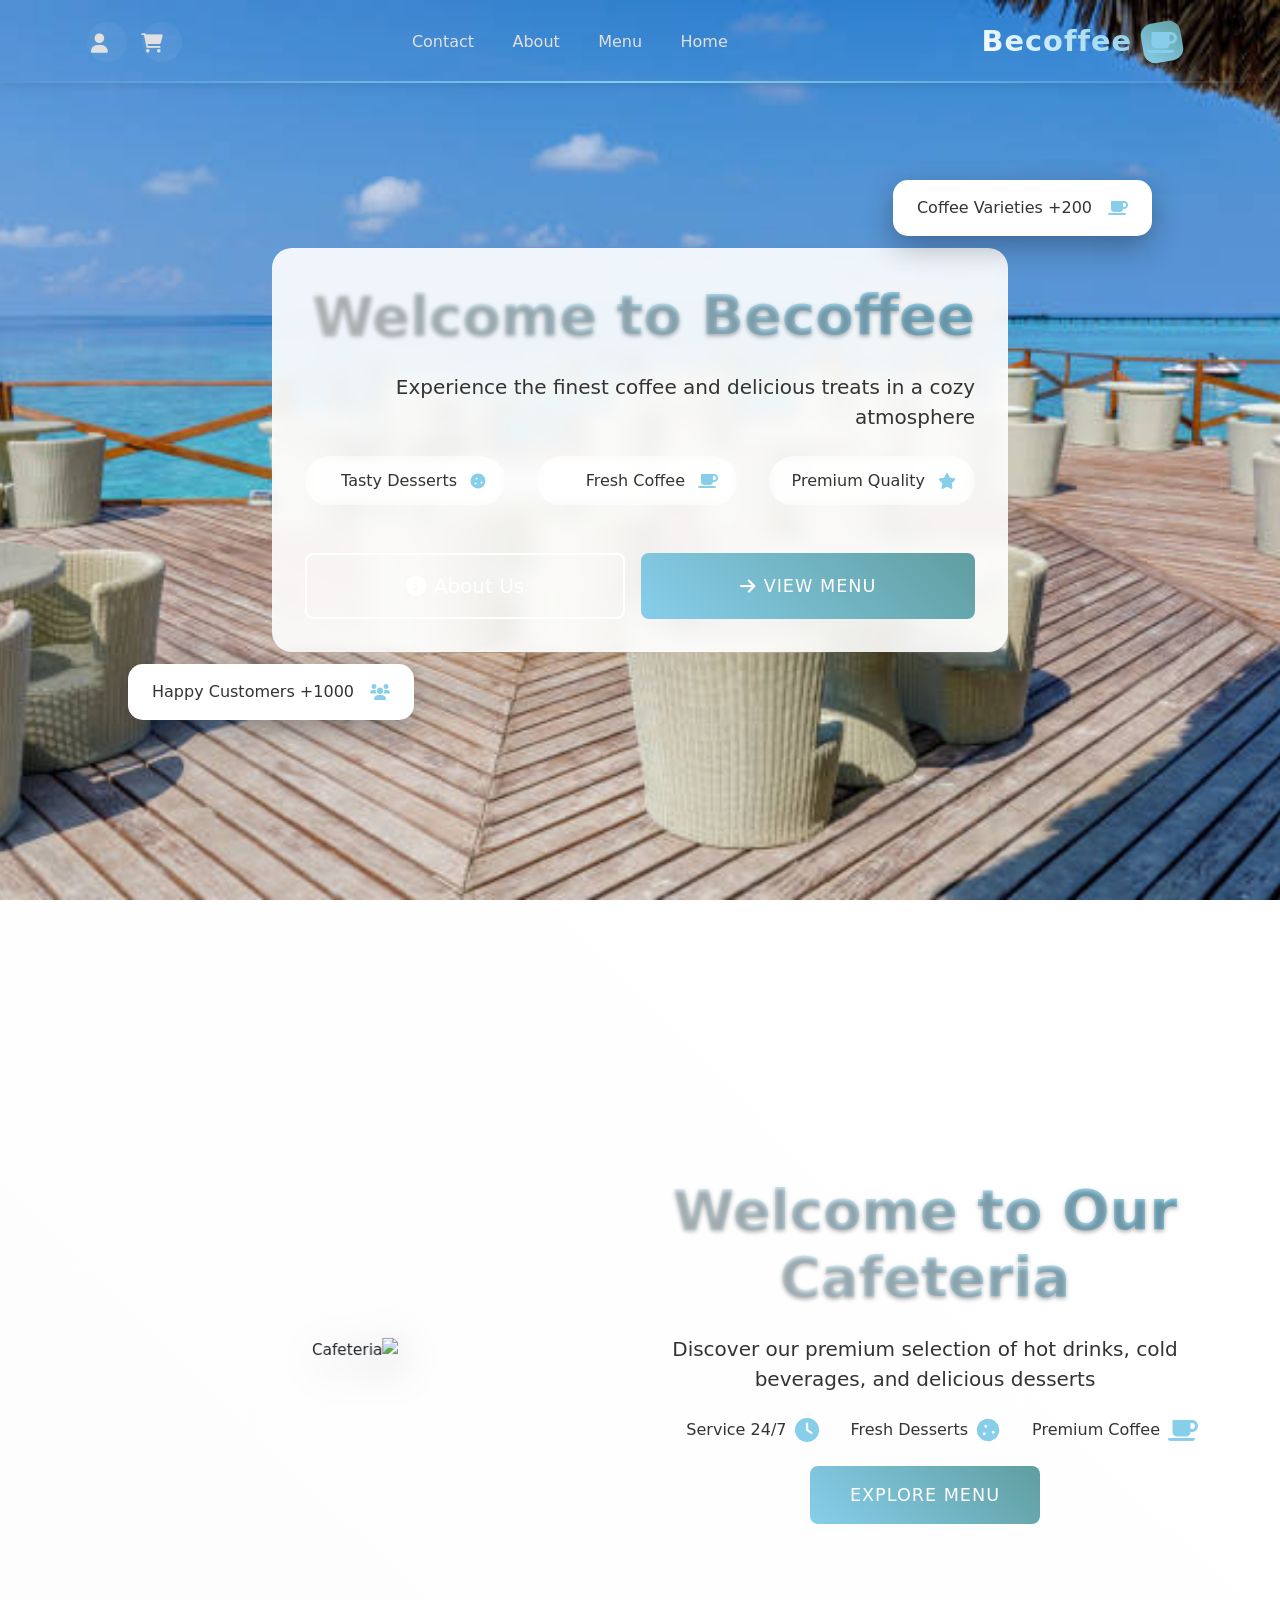
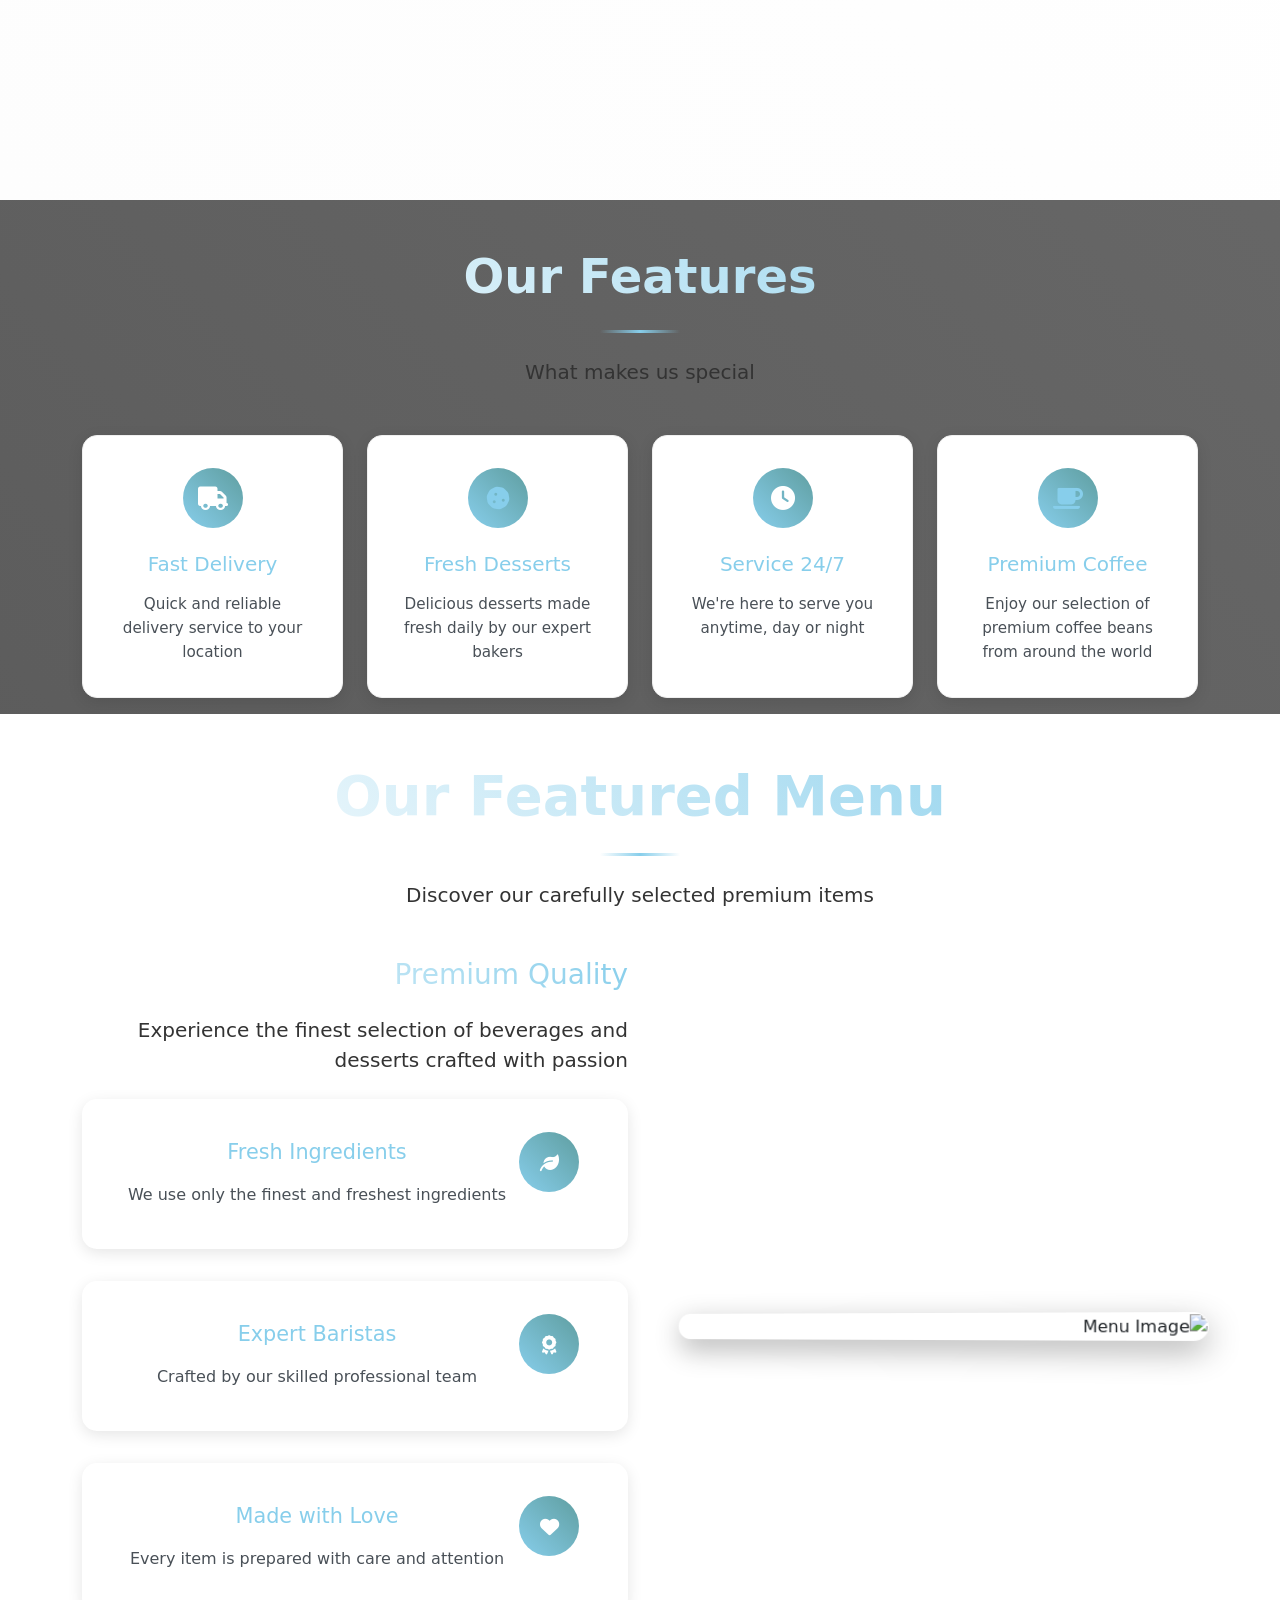
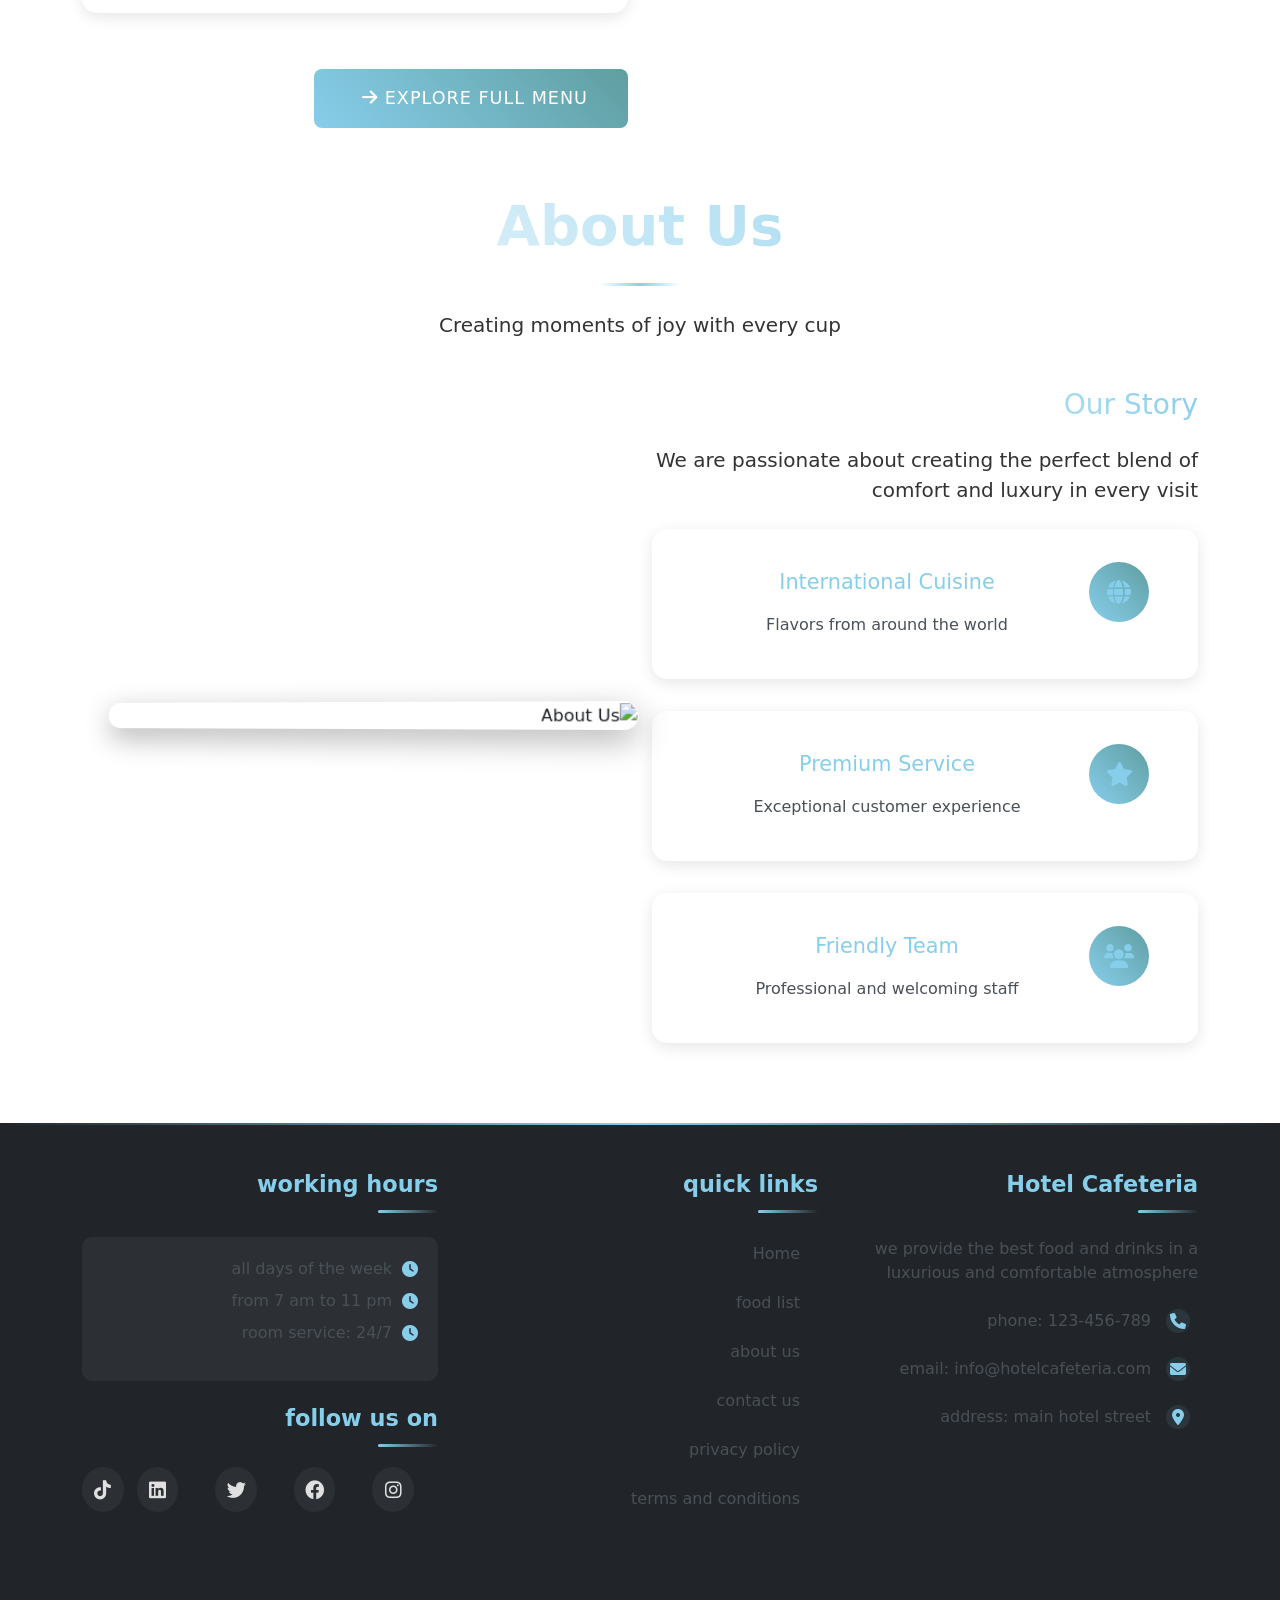
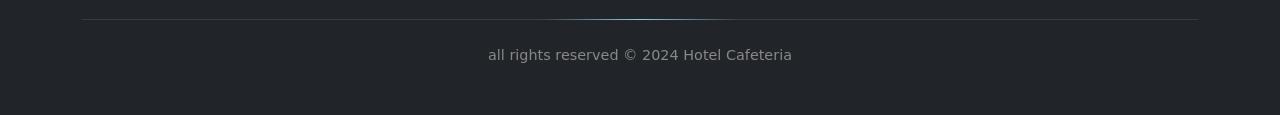
==== commit 59dba37c: "new edit" ====
--- a/main-page/main.html
+++ b/main-page/main.html
@@ -17,7 +17,7 @@
   </head>
   <body>
     <!-- Navbar -->
-    <nav class="navbar navbar-expand-lg navbar-light bg-light fixed-top">
+    <nav class="navbar navbar-expand-lg navbar-light fixed-top">
       <div class="container">
         <!-- Logo on the left -->
         <a class="navbar-brand" href="#">
@@ -144,7 +144,9 @@
                 <span>24/7 Service</span>
               </div>
             </div>
-            <a href="../products/products.html" class="btn btn-primary btn-lg">Explore Menu</a>
+            <a href="../products/products.html" class="btn btn-primary btn-lg"
+              >Explore Menu</a
+            >
           </div>
           <div class="col-lg-6">
             <img
--- a/main-page/style.css
+++ b/main-page/style.css
@@ -1,10 +1,13 @@
-
 :root {
-  --primary-color: #87CEEB;
-  --secondary-color: #808080;
-  --dark-gray: #848484;   /* رمادي غامق */
-  --medium-gray: #443f3f;   /* رمادي متوسط */
-  --light-gray: #606060;    /* رمادي فاتح */
+  --primary-color: #87CEEB;    /* Light blue */
+  --secondary-color: #fffbfb;  /* Dark gray */
+  --background-color: #FFFFFF; /* White */
+  --text-color: #333333;      /* Changed to dark gray for text */
+  --heading-color: #87CEEB;    /* Light blue for headings */
+  --secondary-color: #fafafa;
+  --dark-gray: #ffffff;   
+  --medium-gray: #fdfdfd;   
+  --light-gray: #ffffff;    
 }
 
 body {
@@ -18,10 +21,12 @@
   z-index: 1000;
   padding: 20px 0;
   transition: all 0.3s ease;
+  box-shadow: 0 2px 10px rgba(0, 0, 0, 0.1);
 }
 
 .navbar.scrolled {
   background: linear-gradient(45deg, var(--medium-gray), var(--dark-gray)) !important;
+  box-shadow: 0 2px 10px rgba(0, 0, 0, 0.1);
   position: fixed;
   top: 0;
   padding: 15px 0;
@@ -116,7 +121,7 @@
 }
 
 .navbar-toggler-icon {
-  background-image: url("data:image/svg+xml,%3csvg xmlns='http://www.w3.org/2000/svg' viewBox='0 0 30 30'%3e%3cpath stroke='rgba(255, 255, 255, 0.7)' stroke-linecap='round' stroke-miterlimit='10' stroke-width='2' d='M4 7h22M4 15h22M4 23h22'/%3e%3c/svg%3e") !important;
+  background-image: url("data:image/svg+xml,%3csvg xmlns='http://www.w3.org/2000/svg' viewBox='0 0 30 30'%3e%3cpath stroke='rgba(51, 51, 51, 0.7)' stroke-linecap='round' stroke-miterlimit='10' stroke-width='2' d='M4 7h22M4 15h22M4 23h22'/%3e%3c/svg%3e") !important;
 }
 
 @media (max-width: 991.98px) {
@@ -125,6 +130,7 @@
       padding: 1rem;
       border-radius: 10px;
       margin-top: 1rem;
+      box-shadow: 0 4px 15px rgba(0, 0, 0, 0.1);
   }
 
   .navbar-nav {
@@ -166,6 +172,7 @@
 .btn-primary {
   background-color: var(--primary-color);
   border-color: var(--primary-color);
+  color: #FFFFFF;
 }
 
 .btn-primary:hover {
@@ -226,7 +233,7 @@
 
 /* تحسين تنسيقات Footer */
 footer {
-  background: linear-gradient(45deg, var(--medium-gray), var(--dark-gray)) !important;
+  background: #FFFFFF !important;
   position: relative;
   overflow: hidden;
 }
@@ -242,7 +249,7 @@
 }
 
 .footer-title {
-  color: var(--primary-color);
+  color: var(--heading-color);
   font-weight: 600;
   position: relative;
   padding-bottom: 15px;
@@ -262,7 +269,7 @@
 }
 
 .footer-info p {
-  color: #e0e0e0;
+  color: var(--text-color);
   transition: all 0.3s ease;
   padding: 8px 0;
   display: flex;
@@ -300,7 +307,7 @@
 }
 
 .footer-links a {
-  color: #e0e0e0;
+  color: var(--text-color);
   text-decoration: none;
   transition: all 0.3s ease;
   display: flex;
@@ -336,7 +343,7 @@
 }
 
 .footer-hours p {
-  color: #e0e0e0;
+  color: var(--text-color);
   margin-bottom: 10px;
   display: flex;
   align-items: center;
@@ -583,8 +590,8 @@
 .features-section,
 .menu-section,
 .about-section {
-  position: relative;
-  background: url('./istockphoto-1667914729-612x612.jpg') center/cover fixed;
+  background: var(--background-color);
+  position: relative;
   background-size: 100% auto;
   z-index: 2;
   padding: 5rem 0;
@@ -610,9 +617,9 @@
 .feature-box,
 .menu-feature-item,
 .about-feature-item {
-  background: rgba(64, 64, 64, 0.5);
-  backdrop-filter: blur(10px);
-  border: 1px solid rgba(255, 255, 255, 0.1);
+  background: #FFFFFF;
+  box-shadow: 0 4px 15px rgba(0, 0, 0, 0.1);
+  border: 1px solid #EFEFEF;
   padding: 2rem;
   border-radius: 15px;
   transition: all 0.3s ease;
@@ -646,7 +653,7 @@
 .feature-box h4,
 .menu-feature-item h5,
 .about-feature-item h5 {
-  color: var(--primary-color);
+  color: var(--heading-color);
   margin-bottom: 1rem;
   font-size: 1.25rem;
   text-align: center;
@@ -655,7 +662,7 @@
 .feature-box p,
 .menu-feature-item p,
 .about-feature-item p {
-  color: #f0f0f0;
+  color: var(--text-color);
   margin-bottom: 0;
   font-size: 0.95rem;
   line-height: 1.6;
@@ -751,9 +758,8 @@
 }
 
 .navbar-brand:hover .logo-text {
-  background: linear-gradient(45deg, var(--primary-color), #fff);
-  -webkit-background-clip: text;
-  -webkit-text-fill-color: transparent;
+  color: var(--primary-color);
+  -webkit-text-fill-color: var(--primary-color);
 }
 
 /* تنسيقات عامة للأقسام */
@@ -777,7 +783,7 @@
 
 /* Menu Section Styling */
 .menu-section {
-  background: linear-gradient(45deg, #1a1a1a, #2d2d2d, #1a1a1a);
+  background: var(--background-color);
   position: relative;
 }
 
@@ -854,19 +860,19 @@
 }
 
 .menu-feature-item h5 {
-  color: var(--primary-color);
+  color: var(--heading-color);
   margin-bottom: 0.3rem;
 }
 
 .menu-feature-item p {
-  color: #e0e0e0;
+  color: var(--text-color);
   margin-bottom: 0;
   font-size: 0.9rem;
 }
 
 /* About Section Styling */
 .about-section {
-  background: linear-gradient(45deg, #1a1a1a, #2d2d2d, #1a1a1a);
+  background: var(--background-color);
   position: relative;
 }
 
@@ -922,12 +928,12 @@
 }
 
 .about-feature-item h5 {
-  color: var(--primary-color);
+  color: var(--heading-color);
   margin-bottom: 0.3rem;
 }
 
 .about-feature-item p {
-  color: #e0e0e0;
+  color: var(--text-color);
   margin-bottom: 0;
   font-size: 0.9rem;
 }
@@ -947,7 +953,7 @@
 /* تنسيقات مشتركة للأقسام */
 .menu-section,
 .about-section {
-  background: linear-gradient(45deg, var(--medium-gray), var(--dark-gray));
+  background: var(--background-color);
   min-height: 100vh;
   position: relative;
   overflow: hidden;
@@ -1044,14 +1050,14 @@
 /* تنسيقات النصوص */
 .menu-feature-item h5,
 .about-feature-item h5 {
-  color: var(--primary-color);
+  color: var(--heading-color);
   font-size: 1.3rem;
   margin-bottom: 1rem;
 }
 
 .menu-feature-item p,
 .about-feature-item p {
-  color: #e0e0e0;
+  color: var(--text-color);
   font-size: 1rem;
   line-height: 1.7;
 }
@@ -1136,7 +1142,7 @@
 }
 
 .products-section {
-  background: linear-gradient(45deg, var(--medium-gray), var(--dark-gray));
+  background: var(--background-color);
   padding: 4rem 0;
   min-height: 100vh;
 }
@@ -1248,13 +1254,13 @@
 }
 
 .product-title {
-  color: var(--primary-color);
+  color: var(--heading-color);
   font-size: 1.2rem;
   margin-bottom: 0.5rem;
 }
 
 .product-description {
-  color: #e0e0e0;
+  color: var(--text-color);
   font-size: 0.9rem;
   margin-bottom: 1rem;
 }
@@ -1392,7 +1398,7 @@
 .hero-section {
     position: relative;
     min-height: 100vh;
-    background: url('../product-img/66782a3f20ce4051506907.jpg') center/cover fixed;
+    background: url('./background 2.jpg') center/cover fixed;
     padding: 0;
     overflow: hidden;
     display: flex;
@@ -1400,16 +1406,11 @@
 }
 
 .hero-overlay {
-    position: absolute;
-    top: 0;
-    left: 0;
-    width: 100%;
-    height: 100%;
     background: linear-gradient(
-        45deg,
-        rgba(0, 0, 0, 0.8),
-        rgba(0, 0, 0, 0.6)
-    );
+    45deg,
+    rgba(255, 255, 255, 0.9),
+    rgba(255, 255, 255, 0.8)
+  );
 }
 
 .hero-content {
@@ -1417,7 +1418,7 @@
     z-index: 2;
     color: white;
     padding: 2rem;
-    background: rgba(0, 0, 0, 0.4);
+    background: rgba(255, 255, 255, 0.9);
     border-radius: 20px;
     backdrop-filter: blur(10px);
     border: 1px solid rgba(255, 255, 255, 0.1);
@@ -1475,7 +1476,7 @@
 
 .floating-card {
     position: absolute;
-    background: rgba(255, 255, 255, 0.95);
+    background: #FFFFFF;
     padding: 1rem 1.5rem;
     border-radius: 15px;
     display: flex;
@@ -1561,13 +1562,13 @@
 
 /* تحسين قسم الميزات لجعله أكثر جاذبية */
 .features-section {
-  background: linear-gradient(45deg, rgba(135, 206, 235, 0.1), rgba(64, 64, 64, 0.85));
+  background: var(--background-color);
   padding: 5rem 0;
 }
 
 .feature-box {
-  background: rgba(255, 255, 255, 0.1);
-  border: 1px solid rgba(255, 255, 255, 0.2);
+  background: #FFFFFF;
+  border: 1px solid #EFEFEF;
   transition: transform 0.3s ease, background-color 0.3s ease;
 }
 
@@ -1589,7 +1590,7 @@
 
 /* تحسين قسم "عنّا" */
 .about-section {
-  background: linear-gradient(45deg, var(--medium-gray), var(--dark-gray));
+  background: var(--background-color);
   padding: 6rem 0;
   position: relative;
   overflow: hidden;
@@ -1612,7 +1613,7 @@
 
 /* تحسين قسم القائمة */
 .menu-section {
-  background: linear-gradient(45deg, var(--medium-gray), var(--dark-gray));
+  background: var(--background-color);
   padding: 6rem 0;
   position: relative;
   overflow: hidden;
@@ -1632,3 +1633,57 @@
 .menu-image-container:hover .menu-image {
   transform: scale(1.05);
 }
+
+/* Override text colors for paragraphs and text elements */
+p,
+.lead,
+.feature-box p,
+.menu-feature-item p,
+.about-feature-item p,
+.product-description,
+.footer-info p,
+.footer-links a,
+.footer-hours p,
+.cart-item p,
+.message-content p {
+  color: #495057;
+}
+
+/* تحديث ألوان النصوص للعناصر المحددة */
+.lead.text-light,
+.lead.mb-4,
+.feature span,
+.header-features .feature span {
+  color: var(--text-color) !important;
+}
+
+/* Override for any other text-light classes that need to be dark */
+.text-light {
+  color: var(--text-color) !important;
+}
+
+/* تحديث ألوان النصوص والأيقونات في الميزات */
+.hero-feature span {
+  color: var(--text-color) !important;
+}
+
+.hero-feature i,
+.feature i,
+.fas.fa-coffee,
+.fas.fa-cookie,
+.fas.fa-star {
+  color: var(--primary-color) !important;
+}
+
+/* تأكيد التنسيقات للعناصر المحددة */
+.floating-card span,
+.menu-feature-item span,
+.about-feature-item span {
+  color: var(--text-color);
+}
+
+.floating-card i,
+.menu-feature-item i:not(.feature-icon i),
+.about-feature-item i:not(.feature-icon i) {
+  color: var(--primary-color);
+}
